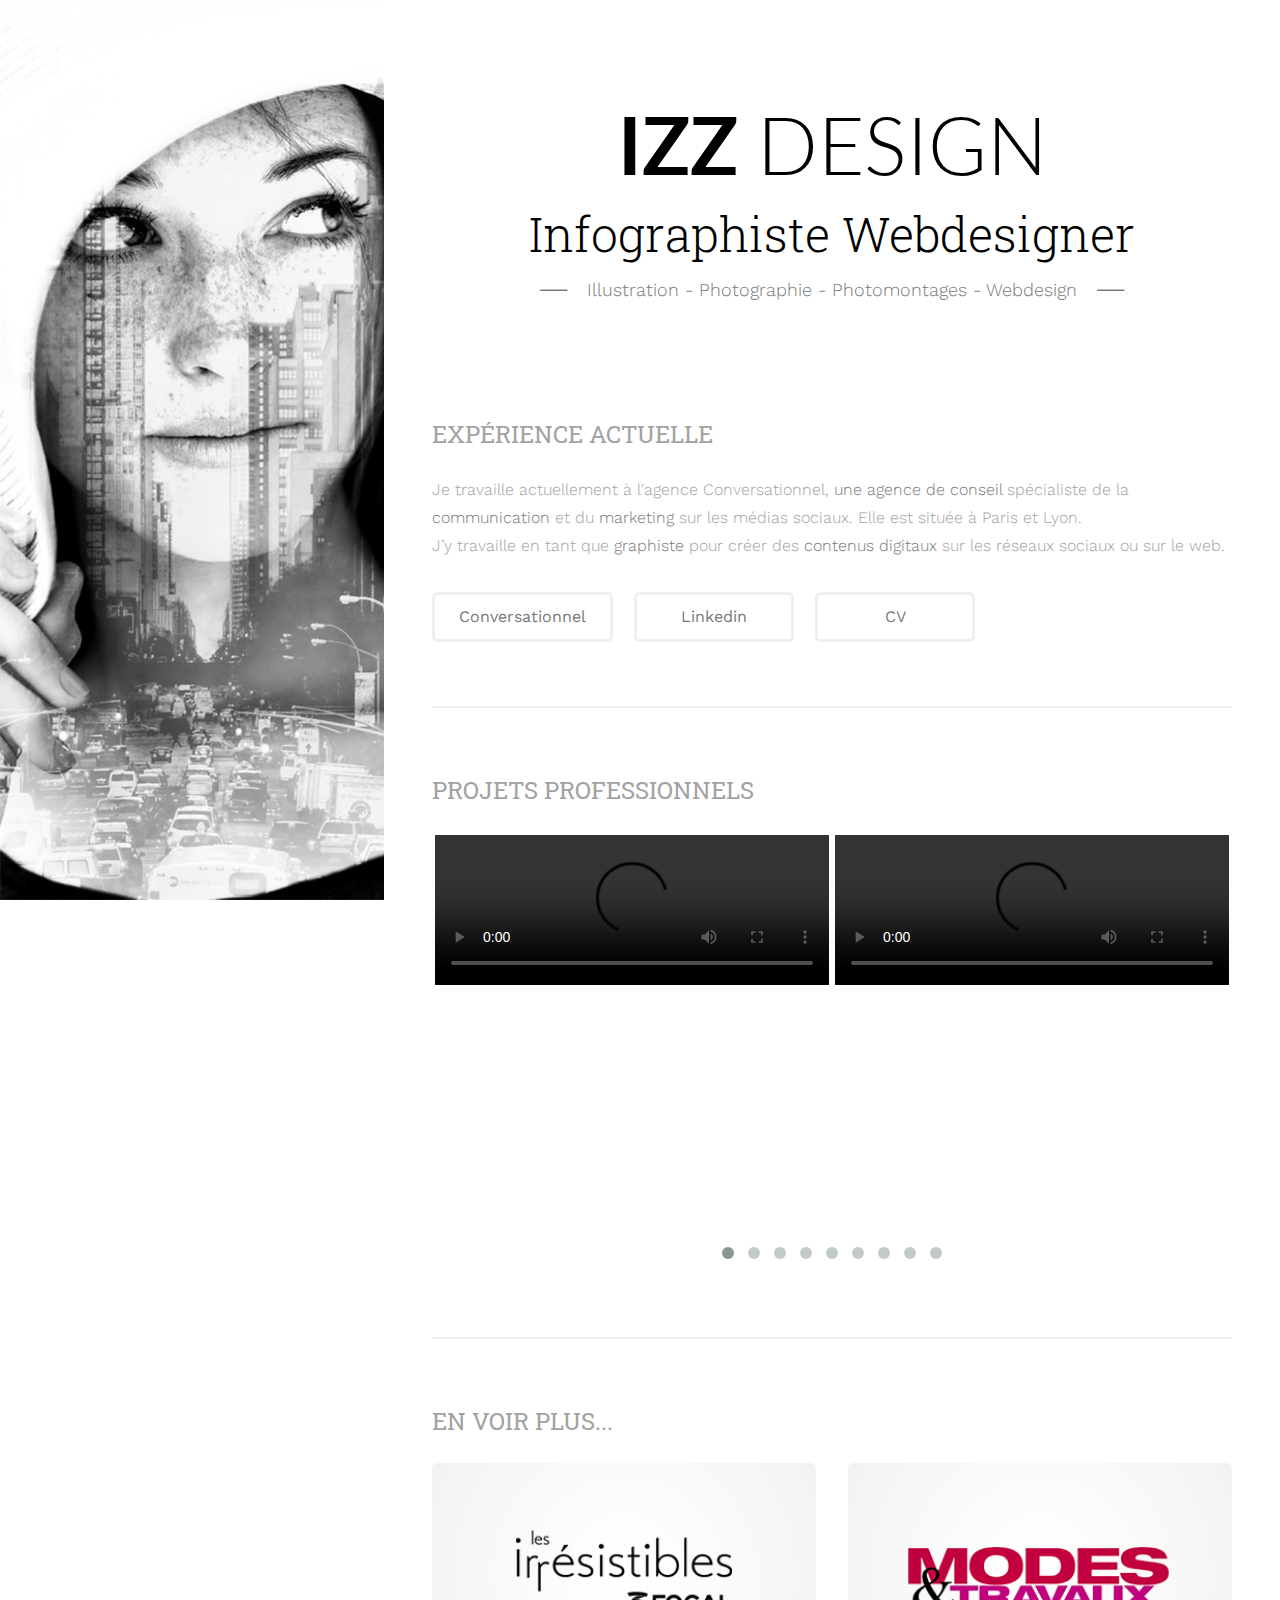
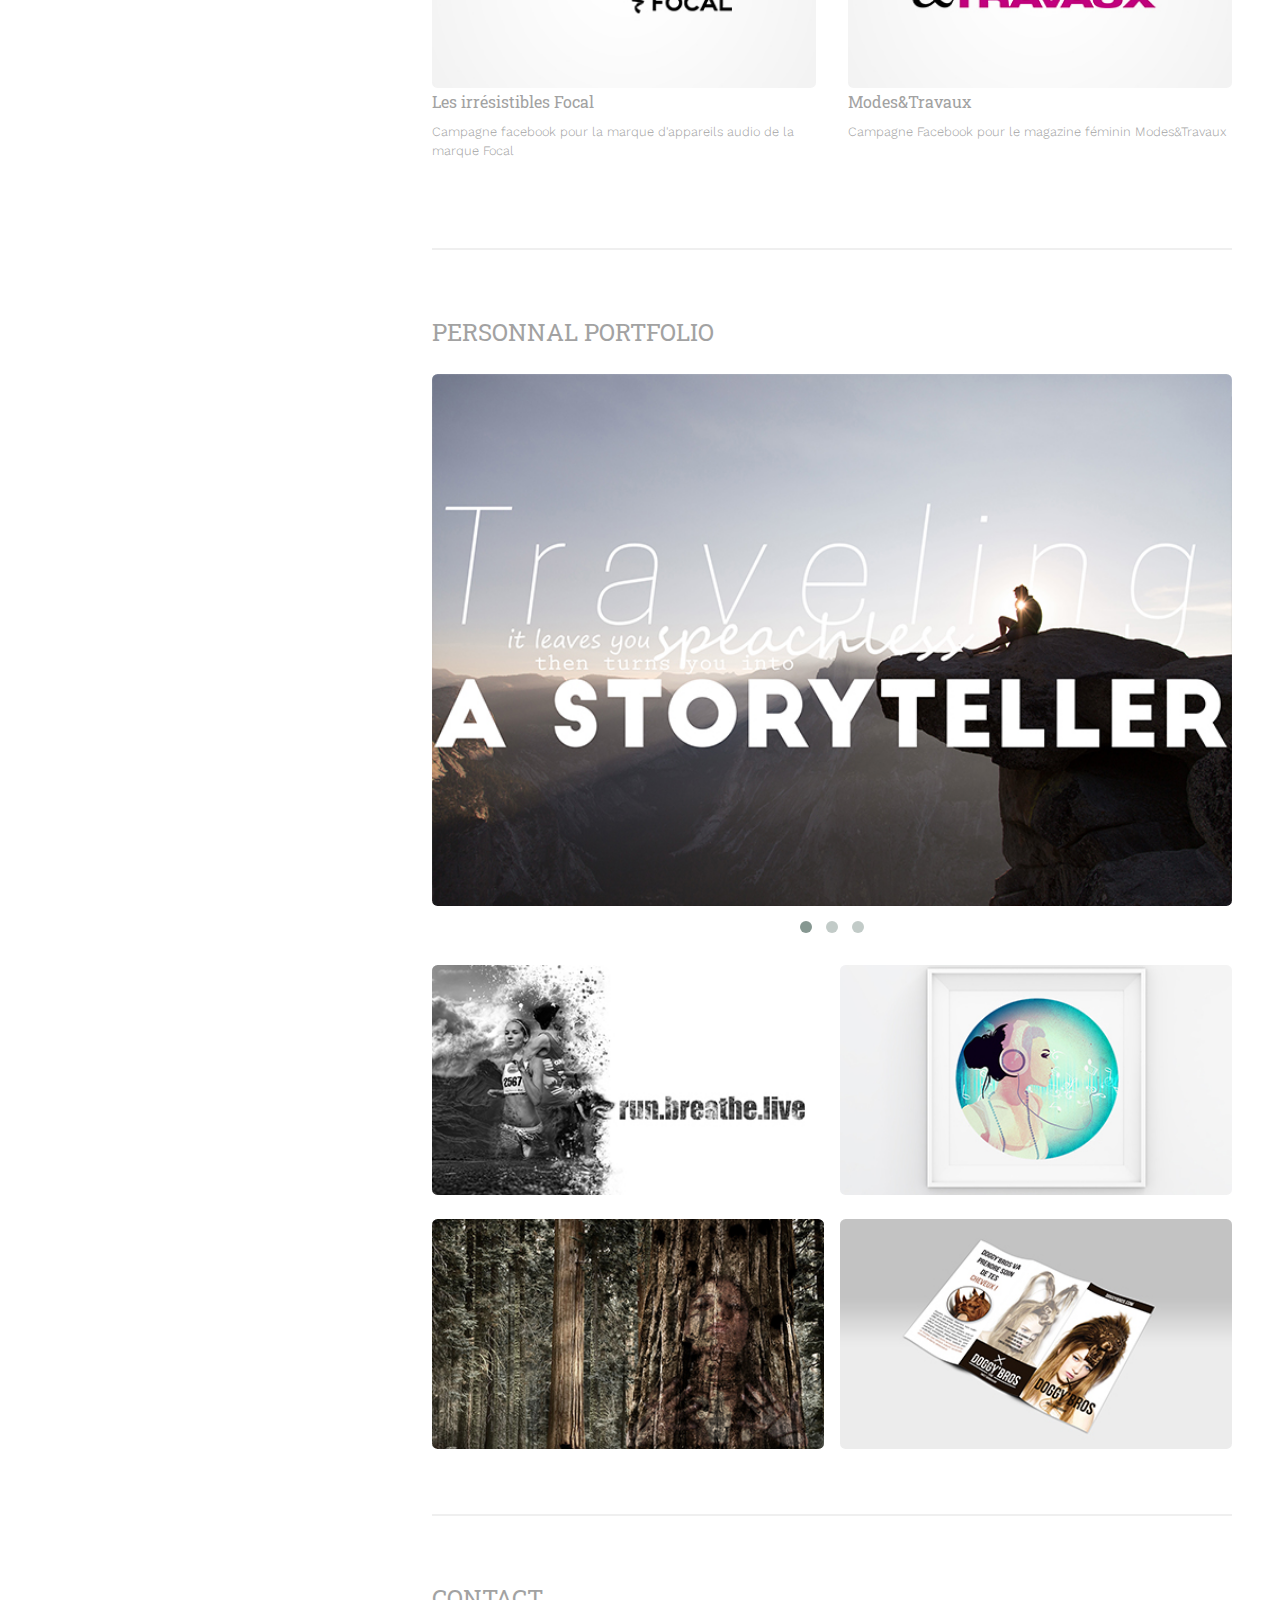
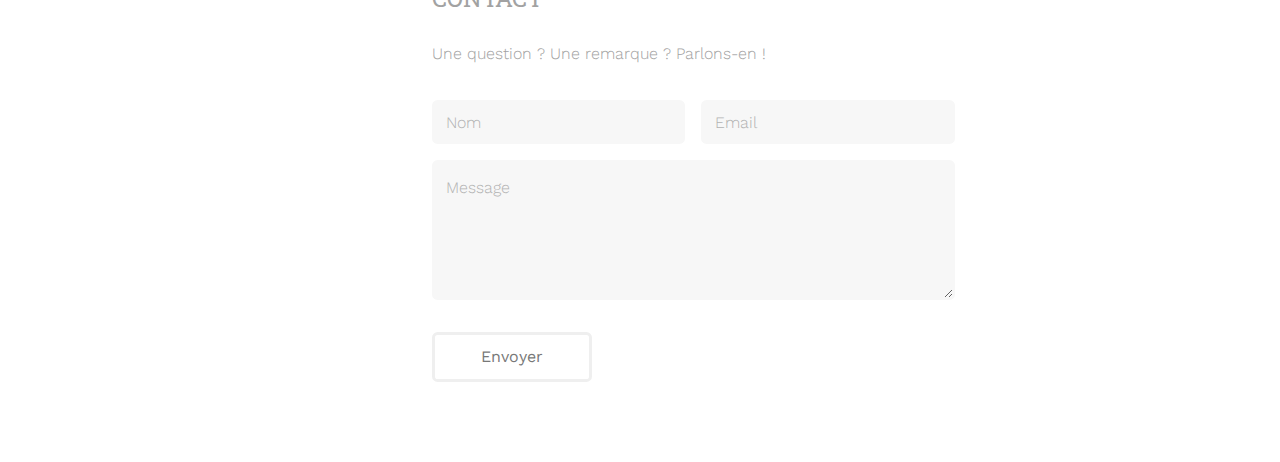
==== index.html @ 902b3710 "Site almost finish" ====
<!DOCTYPE HTML>
<!--
	Strata by HTML5 UP
	html5up.net | @n33co
	Free for personal and commercial use under the CCA 3.0 license (html5up.net/license)
-->
<html>
	<head>
		<title>Izz Design</title>
		<meta charset="utf-8" />
		<meta name="viewport" content="width=device-width, initial-scale=1" />
		<!--[if lte IE 8]><script src="assets/js/ie/html5shiv.js"></script><![endif]-->
		<link rel="stylesheet" href="assets/css/main.css" />
		<link rel="stylesheet" href="assets/css/animate.css" />
        <link rel="stylesheet" href="css/jquery.fancybox.css">

		<!-- Morphing -->
		<link rel="stylesheet" type="text/css" href="assets/morphing/css/normalize.css" />
		<link rel="stylesheet" type="text/css" href="assets/morphing/css/component.css" />
		<link rel="stylesheet" type="text/css" href="assets/morphing/css/content.css" />
		<script src="assets/morphing/js/modernizr.custom.js"></script>
		<!--[if lte IE 8]><link rel="stylesheet" href="assets/css/ie8.css" /><![endif]-->

		<!-- Basic stylesheet -->
		<link rel="stylesheet" href="assets/owl-carousel/owl.carousel.css">

		 <!-- Default Theme -->
		<link rel="stylesheet" href="assets/owl-carousel/owl.theme.css">

		<!-- Include js plugin -->

		<script type="text/javascript" src="http://code.jquery.com/jquery-1.9.1.min.js"></script>

	</head>
	<body id="top">
		<!-- Header -->
			<header id="header" data-wow-duration="300ms" data-wow-delay="800ms" class="wow fadeIn animated">
				<div class="top980">
					<h2 data-wow-duration="400ms" class="wow bounceInDown animated title"><span>Izz </span>Design <span>!</span></h2>
					<h3 data-wow-duration="600ms" data-wow-delay="200ms" class="wow fadeIn animated"><span class="color">Infographiste Webdesigner</span></h3>
					<p data-wow-duration="600ms" data-wow-delay="200ms" class="wow fadeIn animated">Illustration - Photographie - Photomontages - Webdesign</p>
				</div>
			</header>

		<!-- Main -->
			<div id="main">

				<!-- One -->
					<section id="one">
						<header id="major">
								<h2 data-wow-duration="700ms" data-wow-delay="800ms" class="wow bounceInDown animated title"><span>Izz </span>Design</h2>
								<h3 data-wow-duration="2000ms" data-wow-delay="800ms" class="wow fadeIn animated"><span class="color">Infographiste Webdesigner</span></h3>
								<p data-wow-duration="2000ms" data-wow-delay="800ms" class="wow fadeIn  animated">Illustration - Photographie - Photomontages - Webdesign</p>
						</header>

						<!-- <p> Conversationnel is a <b>Social Networks and Digital's advices Agency</b> based in Lyon (France).</br>I work at this adgency as the main graphist under the direction of the Artistic Director.</p> -->
						<h2>Expérience actuelle</h2>
						<p> Je travaille actuellement à l'agence Conversationnel, <b>une agence de conseil</b> spécialiste de la <b>communication</b> et du <b>marketing</b> sur les médias sociaux.</b> Elle est située à Paris et Lyon.</br> J’y travaille en tant que <b>graphiste</b> pour créer des <b>contenus digitaux</b> sur les réseaux sociaux ou sur le web.</p>
						<ul class="actions">
							<li><a href="http://www.conversationnel.fr/" class="button" target="_blank">Conversationnel</a></li>
							<li><a href="https://fr.linkedin.com/in/isabelle-dulin-a505b88a" class="button" target="_blank">Linkedin</a></li>
							<li><a href="images/IsabelleDulinCV.pdf" target="_blank" class="button">CV</a></li>
						</ul>
					</section>

				<!-- Two -->
					<section>
						<h2>Projets professionnels</h2>
						<div id="owl-demo">          
						 <div class="item"><video src="projects/mt/mars.mp4" alt="Owl Image" controls></div>
						 <div class="item"><video src="projects/mt/novembre.mp4" alt="Owl Image" controls></div>
						 <div class="item"><img src="projects/focal/06.png" alt="Owl Image"></div>
						 <div class="item"><img src="projects/focal/07.png" alt="Owl Image"></div>
						 <div class="item"><img src="projects/focal/14.png" alt="Owl Image"></div>
						 <div class="item"><img src="projects/focal/21.png" alt="Owl Image"></div>
						 <div class="item"><img src="projects/focal/18.png" alt="Owl Image"></div>
						 <div class="item"><img src="projects/focal/23.png" alt="Owl Image"></div>
						 <div class="item"><video src="projects/focal/v13.mp4" alt="Owl Image" controls></div>
						 <div class="item"><video src="projects/focal/v25.mp4" alt="Owl Image" controls></div>
						 <div class="item"><img src="projects/sofinco/11.png" alt="Owl Image"></div>
						 <div class="item"><img src="projects/sofinco/12.png" alt="Owl Image"></div>
						 <div class="item"><img src="projects/sofinco/info1.png" alt="Owl Image"></div>
						 <div class="item"><img src="projects/sofinco/info2.png" alt="Owl Image"></div>
						 <div class="item"><img src="projects/divers/conv-01.png" alt="Owl Image"></div>
						 <div class="item"><img src="projects/divers/conv-02.png" alt="Owl Image"></div>
						 <div class="item"><img src="projects/divers/cprint1.png" alt="Owl Image"></div>
						 <div class="item"><img src="projects/divers/cprint2.png" alt="Owl Image"></div>
						</div>
					</section>
					<section>
						<h2>En voir plus...</h2>
						<div class="row">
							<article class="6u 12u$(xsmall) project">
								<a href="focal.html" class="image fit"><img src="projects/focal/logo-focal.jpg" alt="" /></a>
								<h3>Les irrésistibles Focal</h3>
								<p>Campagne facebook pour la marque d'appareils audio de la marque Focal</p>
							</article>
							<article class="6u$ 12u$(xsmall) project">
								<a href="modesettravaux.html" class="image fit"><img src="projects/mt/logo-mt.jpg" alt="" /></a>
								<h3>Modes&Travaux</h3>
								<p>Campagne Facebook pour le magazine féminin Modes&Travaux</p>
							</article>
							<!-- <article class="6u 12u$(xsmall) project">
								<a href="sofinco.html" class="image fit"><img src="projects/sofinco/logo-sofinco.jpg" alt="" /></a>
								<h3>Sofinco</h3>
								<p>Lorem ipsum dolor sit amet nisl sed nullam feugiat.</p>
							</article>
							<article class="6u$ 12u$(xsmall) project">
								<a href="grdf.html" class="image fit"><img src="projects/grdf/logo-grdf.jpg" alt="" /></a>
								<h3>GrDF</h3>
								<p>Lorem ipsum dolor sit amet nisl sed nullam feugiat.</p>
							</article> -->
						</div>
					</section>

					<section id="two">
						<h2>Personnal Portfolio</h2>
						<div class="row 50% uniform">
							<div id="owl-portfolio" class="owl-carousel image fit">
							  <div class="item"><img src="images/fulls/life.jpg" alt=""></div>
							  <div class="item"><img src="images/fulls/standout.jpg" alt=""></div>
							  <div class="item"><img src="images/fulls/junglecity.png" alt=""></div>
							</div>
							<!-- <div class="12u$">
								<span class="image fit"><img src="images/fulls/05.jpg" alt="" /></span>
							</div> -->

							<article class="6u 12u$(xsmall) work-item">
								<a href="images/fulls/01.png" class="image fit thumb"><img src="images/thumbs/01.jpg" alt="" /></a>
								<h3></h3>
							</article>

							<article class="6u$ 12u$(xsmall) work-item">
								<a href="images/fulls/02.png" class="image fit thumb"><img src="images/thumbs/02.jpg" alt="" /></a>
							</article>

							<article class="6u 12u$(xsmall) work-item">
								<a href="images/fulls/05.png" class="image fit thumb"><img src="images/thumbs/05.jpg" alt="" /></a>
							</article>

							<article class="6u$ 12u$(xsmall) work-item">
								<a href="images/fulls/06.png" class="image fit thumb"><img src="images/thumbs/06.jpg" alt="" /></a>
							</article>
						</div>
						<!-- <ul class="actions center clear">
							<li><a href="portfolio/portfolio.html" class="button center">Full Portfolio</a></li>
							<li><a href="portfolio/photography.html" class="button center">Photography</a></li>
						</ul> -->
					</section>

				<!-- Three -->
					<section id="three">
						<h2>Contact</h2>
						<p>Une question ? Une remarque ? Parlons-en !</p>
						<div class="row">
							<div class="8u 12u$(small)">
								<form action="https://formspree.io/your@email.com" method="POST">
									<div class="row uniform 50%">
										<div class="6u 12u$(xsmall)"><input type="text" name="name" id="name" placeholder="Nom" /></div>
										<div class="6u$ 12u$(xsmall)"><input type="email" name="email" id="email" placeholder="Email" /></div>
										<div class="12u$"><textarea name="message" id="message" placeholder="Message" rows="4"></textarea></div>
									</div>
								</form>
								<ul class="actions">
									<li><input type="submit" value="Envoyer" /></li>
								</ul>
							</div>
						</div>
					</section>
			</div>

		<!-- Footer -->
			<footer id="footer">
				<!-- <ul class="icons">
					<li><a href="#" class="icon fa-twitter"><span class="label">Twitter</span></a></li>
					<li><a href="#" class="icon fa-github"><span class="label">Github</span></a></li>
					<li><a href="#" class="icon fa-dribbble"><span class="label">Dribbble</span></a></li>
					<li><a href="#" class="icon fa-envelope-o"><span class="label">Email</span></a></li>
				</ul> 
				<ul class="copyright">
					<li>&copy; Untitled</li><li>Design: <a href="http://html5up.net">HTML5 UP</a></li>
				</ul>-->
			</footer>

		<!-- Scripts -->
			<script src="assets/js/jquery.min.js"></script>
			<script src="assets/js/jquery.poptrox.min.js"></script>
			<script src="assets/js/skel.min.js"></script>
			<script src="assets/js/util.js"></script>
    		<script src="assets/js/wow.js"></script>
        	<script src="js/jquery.fancybox.pack.js"></script>

			<!--[if lte IE 8]><script src="assets/js/ie/respond.min.js"></script><![endif]-->
			<script src="assets/js/main.js"></script>

			<script src="assets/owl-carousel/owl.carousel.js"></script>
    		<script type="text/javascript">
				$(document).ready(function() {$("#owl-demo").owlCarousel();});
				$(document).ready(function() {
 
				  $("#owl-portfolio").owlCarousel({
				      slideSpeed : 300,
				      paginationSpeed : 400,
				      singleItem:true,
				      autoPlay : 3000,
    				stopOnHover : true,
				 
				      // "singleItem:true" is a shortcut for:
				      // items : 1, 
				      // itemsDesktop : false,
				      // itemsDesktopSmall : false,
				      // itemsTablet: false,
				      // itemsMobile : false
				 
				  });
				 
				});
			</script>
	</body>
</html>
---- assets/css/main.css ----
@import url("font-awesome.min.css");
@import url("http://fonts.googleapis.com/css?family=Source+Sans+Pro:400,400italic");
@import url("https://fonts.googleapis.com/css?family=Roboto+Slab:400,700,300,100' rel='stylesheet' type='text/css'");         
@import url("https://fonts.googleapis.com/css?family=Work+Sans:400,700,200,300");
@import url(https://fonts.googleapis.com/css?family=Lato:900);

/*
	Strata by HTML5 UP
	html5up.net | @n33co
	Free for personal and commercial use under the CCA 3.0 license (html5up.net/license)
*/

/* Reset */

	html, body, div, span, applet, object, iframe, h1, h2, h3, h4, h5, h6, p, blockquote, pre, a, abbr, acronym, address, big, cite, code, del, dfn, em, img, ins, kbd, q, s, samp, small, strike, strong, sub, sup, tt, var, b, u, i, center, dl, dt, dd, ol, ul, li, fieldset, form, label, legend, table, caption, tbody, tfoot, thead, tr, th, td, article, aside, canvas, details, embed, figure, figcaption, footer, header, hgroup, menu, nav, output, ruby, section, summary, time, mark, audio, video {
		margin: 0;
		padding: 0;
		border: 0;
		font-size: 100%;
		font: inherit;
		vertical-align: baseline;
	}

	article, aside, details, figcaption, figure, footer, header, hgroup, menu, nav, section {
		display: block;
	}

	body {
		line-height: 1;
	}

	ol, ul {
		list-style: none;
	}

	blockquote, q {
		quotes: none;
	}

	blockquote:before, blockquote:after, q:before, q:after {
		content: '';
		content: none;
	}

	table {
		border-collapse: collapse;
		border-spacing: 0;
	}

	body {
		-webkit-text-size-adjust: none;
	}

/* Box Model */

	*, *:before, *:after {
		-moz-box-sizing: border-box;
		-webkit-box-sizing: border-box;
		box-sizing: border-box;
	}

/* Containers */

	.container {
		margin-left: auto;
		margin-right: auto;
	}

	.container.\31 25\25 {
		width: 100%;
		max-width: 1200px;
		min-width: 960px;
	}

	.container.\37 5\25 {
		width: 720px;
	}

	.container.\35 0\25 {
		width: 480px;
	}

	.container.\32 5\25 {
		width: 240px;
	}

	.container {
		width: 960px;
	}

	@media screen and (max-width: 1800px) {

		.container.\31 25\25 {
			width: 100%;
			max-width: 1200px;
			min-width: 960px;
		}

		.container.\37 5\25 {
			width: 720px;
		}

		.container.\35 0\25 {
			width: 480px;
		}

		.container.\32 5\25 {
			width: 240px;
		}

		.container {
			width: 960px;
		}

	}

	@media screen and (max-width: 1280px) {

		.container.\31 25\25 {
			width: 100%;
			max-width: 1200px;
			min-width: 960px;
		}

		.container.\37 5\25 {
			width: 720px;
		}

		.container.\35 0\25 {
			width: 480px;
		}

		.container.\32 5\25 {
			width: 240px;
		}

		.container {
			width: 960px;
		}

	}

	@media screen and (max-width: 980px) {

		.container.\31 25\25 {
			width: 100%;
			max-width: 1200px;
			min-width: 960px;
		}

		.container.\37 5\25 {
			width: 720px;
		}

		.container.\35 0\25 {
			width: 480px;
		}

		.container.\32 5\25 {
			width: 240px;
		}

		.container {
			width: 960px;
		}

	}

	@media screen and (max-width: 736px) {

		.container.\31 25\25 {
			width: 100%;
			max-width: 1200px;
			min-width: 960px;
		}

		.container.\37 5\25 {
			width: 720px;
		}

		.container.\35 0\25 {
			width: 480px;
		}

		.container.\32 5\25 {
			width: 240px;
		}

		.container {
			width: 960px;
		}

	}

	@media screen and (max-width: 480px) {

		.container.\31 25\25 {
			width: 100%;
			max-width: 1200px;
			min-width: 960px;
		}

		.container.\37 5\25 {
			width: 720px;
		}

		.container.\35 0\25 {
			width: 480px;
		}

		.container.\32 5\25 {
			width: 240px;
		}

		.container {
			width: 960px;
		}

	}

/* Grid */

	.row {
		border-bottom: solid 1px transparent;
		-moz-box-sizing: border-box;
		-webkit-box-sizing: border-box;
		box-sizing: border-box;
	}

	.row > * {
		float: left;
		-moz-box-sizing: border-box;
		-webkit-box-sizing: border-box;
		box-sizing: border-box;
	}

	.row:after, .row:before {
		content: '';
		display: block;
		clear: both;
		height: 0;
	}

	.row.uniform > * > :first-child {
		margin-top: 0;
	}

/*	.row.uniform > * > :last-child {
		margin-bottom: 0;
	}*/

	.row.\30 \25 > * {
		padding: 0 0 0 0em;
	}

	.row.\30 \25 {
		margin: 0 0 -1px 0em;
	}

	.row.uniform.\30 \25 > * {
		padding: 0em 0 0 0em;
	}

	.row.uniform.\30 \25 {
		margin: 0em 0 -1px 0em;
	}

	.row > * {
		padding: 0 0 0 2.5em;
	}

	.row {
		margin: 0 0 -1px -2.5em;
	}

	.row.uniform > * {
		padding: 2.5em 0 0 2.5em;
	}

	.row.uniform {
		margin: -2.5em 0 -1px -2.5em;
	}

	.row.\32 00\25 > * {
		padding: 0 0 0 5em;
	}

	.row.\32 00\25 {
		margin: 0 0 -1px -5em;
	}

	.row.uniform.\32 00\25 > * {
		padding: 5em 0 0 5em;
	}

	.row.uniform.\32 00\25 {
		margin: -5em 0 -1px -5em;
	}

	.row.\31 50\25 > * {
		padding: 0 0 0 3.75em;
	}

	.row.\31 50\25 {
		margin: 0 0 -1px -3.75em;
	}

	.row.uniform.\31 50\25 > * {
		padding: 3.75em 0 0 3.75em;
	}

	.row.uniform.\31 50\25 {
		margin: -3.75em 0 -1px -3.75em;
	}

	.row.\35 0\25 > * {
		padding: 0 0 0 1.25em;
	}

	.row.\35 0\25 {
		margin: 0 0 -1px -1.25em;
	}

	.row.uniform.\35 0\25 > * {
		padding: 0.7em 0 0 0.5em;
	}

	.row.uniform.\35 0\25 {
		margin: -1.25em 0 -1px -1.25em;
	}

	.row.\32 5\25 > * {
		padding: 0 0 0 0.625em;
	}

	.row.\32 5\25 {
		margin: 0 0 -1px -0.625em;
	}

	.row.uniform.\32 5\25 > * {
		padding: 0.625em 0 0 0.625em;
	}

	.row.uniform.\32 5\25 {
		margin: -0.625em 0 -1px -0.625em;
	}

	.\31 2u, .\31 2u\24 {
		width: 100%;
		clear: none;
		margin-left: 0;
	}

	.\31 1u, .\31 1u\24 {
		width: 91.6666666667%;
		clear: none;
		margin-left: 0;
	}

	.\31 0u, .\31 0u\24 {
		width: 83.3333333333%;
		clear: none;
		margin-left: 0;
	}

	.\39 u, .\39 u\24 {
		width: 75%;
		clear: none;
		margin-left: 0;
	}

	.\38 u, .\38 u\24 {
		width: 66.6666666667%;
		clear: none;
		margin-left: 0;
	}

	.\37 u, .\37 u\24 {
		width: 58.3333333333%;
		clear: none;
		margin-left: 0;
	}

	.\36 u, .\36 u\24 {
		width: 50%;
		clear: none;
		margin-left: 0;
	}

	.\35 u, .\35 u\24 {
		width: 41.6666666667%;
		clear: none;
		margin-left: 0;
	}

	.\34 u, .\34 u\24 {
		width: 33.3333333333%;
		clear: none;
		margin-left: 0;
	}

	.\33 u, .\33 u\24 {
		width: 25%;
		clear: none;
		margin-left: 0;
	}

	.\32 u, .\32 u\24 {
		width: 16.6666666667%;
		clear: none;
		margin-left: 0;
	}

	.\31 u, .\31 u\24 {
		width: 8.3333333333%;
		clear: none;
		margin-left: 0;
	}

	.\31 2u\24 + *,
	.\31 1u\24 + *,
	.\31 0u\24 + *,
	.\39 u\24 + *,
	.\38 u\24 + *,
	.\37 u\24 + *,
	.\36 u\24 + *,
	.\35 u\24 + *,
	.\34 u\24 + *,
	.\33 u\24 + *,
	.\32 u\24 + *,
	.\31 u\24 + * {
		clear: left;
	}

	.\-11u {
		margin-left: 91.66667%;
	}

	.\-10u {
		margin-left: 83.33333%;
	}

	.\-9u {
		margin-left: 75%;
	}

	.\-8u {
		margin-left: 66.66667%;
	}

	.\-7u {
		margin-left: 58.33333%;
	}

	.\-6u {
		margin-left: 50%;
	}

	.\-5u {
		margin-left: 41.66667%;
	}

	.\-4u {
		margin-left: 33.33333%;
	}

	.\-3u {
		margin-left: 25%;
	}

	.\-2u {
		margin-left: 16.66667%;
	}

	.\-1u {
		margin-left: 8.33333%;
	}

	@media screen and (max-width: 1800px) {

		.row > * {
			padding: 0 0 0 2.5em;
		}

		.row {
			margin: 0 0 -1px -2.5em;
		}

		.row.uniform > * {
			padding: 2.5em 0 0 2.5em;
		}

		.row.uniform {
			margin: -2.5em 0 -1px -2.5em;
		}

		.row.\32 00\25 > * {
			padding: 0 0 0 5em;
		}

		.row.\32 00\25 {
			margin: 0 0 -1px -5em;
		}

		.row.uniform.\32 00\25 > * {
			padding: 5em 0 0 5em;
		}

		.row.uniform.\32 00\25 {
			margin: -5em 0 -1px -5em;
		}

		.row.\31 50\25 > * {
			padding: 0 0 0 3.75em;
		}

		.row.\31 50\25 {
			margin: 0 0 -1px -3.75em;
		}

		.row.uniform.\31 50\25 > * {
			padding: 3.75em 0 0 3.75em;
		}

		.row.uniform.\31 50\25 {
			margin: -3.75em 0 -1px -3.75em;
		}

		.row.\35 0\25 > * {
			padding: 0 0 0 1.25em;
		}

		.row.\35 0\25 {
			margin: 0 0 -1px -1.25em;
		}

		.row.uniform.\35 0\25 > * {
			padding: 1.25em 0 0 1.25em;
		}

		.row.uniform.\35 0\25 {
			margin: -1.25em 0 -1px -1.25em;
		}

		.row.\32 5\25 > * {
			padding: 0 0 0 0.625em;
		}

		.row.\32 5\25 {
			margin: 0 0 -1px -0.625em;
		}

		.row.uniform.\32 5\25 > * {
			padding: 0.625em 0 0 0.625em;
		}

		.row.uniform.\32 5\25 {
			margin: -0.625em 0 -1px -0.625em;
		}

		.\31 2u\28xlarge\29, .\31 2u\24\28xlarge\29 {
			width: 100%;
			clear: none;
			margin-left: 0;
		}

		.\31 1u\28xlarge\29, .\31 1u\24\28xlarge\29 {
			width: 91.6666666667%;
			clear: none;
			margin-left: 0;
		}

		.\31 0u\28xlarge\29, .\31 0u\24\28xlarge\29 {
			width: 83.3333333333%;
			clear: none;
			margin-left: 0;
		}

		.\39 u\28xlarge\29, .\39 u\24\28xlarge\29 {
			width: 75%;
			clear: none;
			margin-left: 0;
		}

		.\38 u\28xlarge\29, .\38 u\24\28xlarge\29 {
			width: 66.6666666667%;
			clear: none;
			margin-left: 0;
		}

		.\37 u\28xlarge\29, .\37 u\24\28xlarge\29 {
			width: 58.3333333333%;
			clear: none;
			margin-left: 0;
		}

		.\36 u\28xlarge\29, .\36 u\24\28xlarge\29 {
			width: 50%;
			clear: none;
			margin-left: 0;
		}

		.\35 u\28xlarge\29, .\35 u\24\28xlarge\29 {
			width: 41.6666666667%;
			clear: none;
			margin-left: 0;
		}

		.\34 u\28xlarge\29, .\34 u\24\28xlarge\29 {
			width: 33.3333333333%;
			clear: none;
			margin-left: 0;
		}

		.\33 u\28xlarge\29, .\33 u\24\28xlarge\29 {
			width: 25%;
			clear: none;
			margin-left: 0;
		}

		.\32 u\28xlarge\29, .\32 u\24\28xlarge\29 {
			width: 16.6666666667%;
			clear: none;
			margin-left: 0;
		}

		.\31 u\28xlarge\29, .\31 u\24\28xlarge\29 {
			width: 8.3333333333%;
			clear: none;
			margin-left: 0;
		}

		.\31 2u\24\28xlarge\29 + *,
		.\31 1u\24\28xlarge\29 + *,
		.\31 0u\24\28xlarge\29 + *,
		.\39 u\24\28xlarge\29 + *,
		.\38 u\24\28xlarge\29 + *,
		.\37 u\24\28xlarge\29 + *,
		.\36 u\24\28xlarge\29 + *,
		.\35 u\24\28xlarge\29 + *,
		.\34 u\24\28xlarge\29 + *,
		.\33 u\24\28xlarge\29 + *,
		.\32 u\24\28xlarge\29 + *,
		.\31 u\24\28xlarge\29 + * {
			clear: left;
		}

		.\-11u\28xlarge\29 {
			margin-left: 91.66667%;
		}

		.\-10u\28xlarge\29 {
			margin-left: 83.33333%;
		}

		.\-9u\28xlarge\29 {
			margin-left: 75%;
		}

		.\-8u\28xlarge\29 {
			margin-left: 66.66667%;
		}

		.\-7u\28xlarge\29 {
			margin-left: 58.33333%;
		}

		.\-6u\28xlarge\29 {
			margin-left: 50%;
		}

		.\-5u\28xlarge\29 {
			margin-left: 41.66667%;
		}

		.\-4u\28xlarge\29 {
			margin-left: 33.33333%;
		}

		.\-3u\28xlarge\29 {
			margin-left: 25%;
		}

		.\-2u\28xlarge\29 {
			margin-left: 16.66667%;
		}

		.\-1u\28xlarge\29 {
			margin-left: 8.33333%;
		}

	}

	@media screen and (max-width: 1280px) {

		.row > * {
			padding: 0 0 0 2em;
		}

		.row {
			margin: 0 0 -1px -2em;
		}

		.row.uniform > * {
			padding: 2em 0 0 2em;
		}

		.row.uniform {
			margin: -2em 0 -1px -2em;
		}

		.row.\32 00\25 > * {
			padding: 0 0 0 4em;
		}

		.row.\32 00\25 {
			margin: 0 0 -1px -4em;
		}

		.row.uniform.\32 00\25 > * {
			padding: 4em 0 0 4em;
		}

		.row.uniform.\32 00\25 {
			margin: -4em 0 -1px -4em;
		}

		.row.\31 50\25 > * {
			padding: 0 0 0 3em;
		}

		.row.\31 50\25 {
			margin: 0 0 -1px -3em;
		}

		.row.uniform.\31 50\25 > * {
			padding: 3em 0 0 3em;
		}

		.row.uniform.\31 50\25 {
			margin: -3em 0 -1px -3em;
		}

		.row.\35 0\25 > * {
			padding: 0 0 0 1em;
		}

		.row.\35 0\25 {
			margin: 0 0 -1px -1em;
		}

		.row.uniform.\35 0\25 > * {
			padding: 1em 0 0 1em;
		}

		.row.uniform.\35 0\25 {
			margin: -1em 0 -1px -1em;
		}

		.row.\32 5\25 > * {
			padding: 0 0 0 0.5em;
		}

		.row.\32 5\25 {
			margin: 0 0 -1px -0.5em;
		}

		.row.uniform.\32 5\25 > * {
			padding: 0.5em 0 0 0.5em;
		}

		.row.uniform.\32 5\25 {
			margin: -0.5em 0 -1px -0.5em;
		}

		.\31 2u\28large\29, .\31 2u\24\28large\29 {
			width: 100%;
			clear: none;
			margin-left: 0;
		}

		.\31 1u\28large\29, .\31 1u\24\28large\29 {
			width: 91.6666666667%;
			clear: none;
			margin-left: 0;
		}

		.\31 0u\28large\29, .\31 0u\24\28large\29 {
			width: 83.3333333333%;
			clear: none;
			margin-left: 0;
		}

		.\39 u\28large\29, .\39 u\24\28large\29 {
			width: 75%;
			clear: none;
			margin-left: 0;
		}

		.\38 u\28large\29, .\38 u\24\28large\29 {
			width: 66.6666666667%;
			clear: none;
			margin-left: 0;
		}

		.\37 u\28large\29, .\37 u\24\28large\29 {
			width: 58.3333333333%;
			clear: none;
			margin-left: 0;
		}

		.\36 u\28large\29, .\36 u\24\28large\29 {
			width: 50%;
			clear: none;
			margin-left: 0;
		}

		.\35 u\28large\29, .\35 u\24\28large\29 {
			width: 41.6666666667%;
			clear: none;
			margin-left: 0;
		}

		.\34 u\28large\29, .\34 u\24\28large\29 {
			width: 33.3333333333%;
			clear: none;
			margin-left: 0;
		}

		.\33 u\28large\29, .\33 u\24\28large\29 {
			width: 25%;
			clear: none;
			margin-left: 0;
		}

		.\32 u\28large\29, .\32 u\24\28large\29 {
			width: 16.6666666667%;
			clear: none;
			margin-left: 0;
		}

		.\31 u\28large\29, .\31 u\24\28large\29 {
			width: 8.3333333333%;
			clear: none;
			margin-left: 0;
		}

		.\31 2u\24\28large\29 + *,
		.\31 1u\24\28large\29 + *,
		.\31 0u\24\28large\29 + *,
		.\39 u\24\28large\29 + *,
		.\38 u\24\28large\29 + *,
		.\37 u\24\28large\29 + *,
		.\36 u\24\28large\29 + *,
		.\35 u\24\28large\29 + *,
		.\34 u\24\28large\29 + *,
		.\33 u\24\28large\29 + *,
		.\32 u\24\28large\29 + *,
		.\31 u\24\28large\29 + * {
			clear: left;
		}

		.\-11u\28large\29 {
			margin-left: 91.66667%;
		}

		.\-10u\28large\29 {
			margin-left: 83.33333%;
		}

		.\-9u\28large\29 {
			margin-left: 75%;
		}

		.\-8u\28large\29 {
			margin-left: 66.66667%;
		}

		.\-7u\28large\29 {
			margin-left: 58.33333%;
		}

		.\-6u\28large\29 {
			margin-left: 50%;
		}

		.\-5u\28large\29 {
			margin-left: 41.66667%;
		}

		.\-4u\28large\29 {
			margin-left: 33.33333%;
		}

		.\-3u\28large\29 {
			margin-left: 25%;
		}

		.\-2u\28large\29 {
			margin-left: 16.66667%;
		}

		.\-1u\28large\29 {
			margin-left: 8.33333%;
		}

	}

	@media screen and (max-width: 980px) {

		.row > * {
			padding: 0 0 0 2em;
		}

		.row {
			margin: 0 0 -1px -2em;
		}

		.row.uniform > * {
			padding: 2em 0 0 2em;
		}

		.row.uniform {
			margin: -2em 0 -1px -2em;
		}

		.row.\32 00\25 > * {
			padding: 0 0 0 4em;
		}

		.row.\32 00\25 {
			margin: 0 0 -1px -4em;
		}

		.row.uniform.\32 00\25 > * {
			padding: 4em 0 0 4em;
		}

		.row.uniform.\32 00\25 {
			margin: -4em 0 -1px -4em;
		}

		.row.\31 50\25 > * {
			padding: 0 0 0 3em;
		}

		.row.\31 50\25 {
			margin: 0 0 -1px -3em;
		}

		.row.uniform.\31 50\25 > * {
			padding: 3em 0 0 3em;
		}

		.row.uniform.\31 50\25 {
			margin: -3em 0 -1px -3em;
		}

		.row.\35 0\25 > * {
			padding: 0 0 0 1em;
		}

		.row.\35 0\25 {
			margin: 0 0 -1px -1em;
		}

		.row.uniform.\35 0\25 > * {
			padding: 1em 0 0 1em;
		}

		.row.uniform.\35 0\25 {
			margin: -1em 0 -1px -1em;
		}

		.row.\32 5\25 > * {
			padding: 0 0 0 0.5em;
		}

		.row.\32 5\25 {
			margin: 0 0 -1px -0.5em;
		}

		.row.uniform.\32 5\25 > * {
			padding: 0.5em 0 0 0.5em;
		}

		.row.uniform.\32 5\25 {
			margin: -0.5em 0 -1px -0.5em;
		}

		.\31 2u\28medium\29, .\31 2u\24\28medium\29 {
			width: 100%;
			clear: none;
			margin-left: 0;
		}

		.\31 1u\28medium\29, .\31 1u\24\28medium\29 {
			width: 91.6666666667%;
			clear: none;
			margin-left: 0;
		}

		.\31 0u\28medium\29, .\31 0u\24\28medium\29 {
			width: 83.3333333333%;
			clear: none;
			margin-left: 0;
		}

		.\39 u\28medium\29, .\39 u\24\28medium\29 {
			width: 75%;
			clear: none;
			margin-left: 0;
		}

		.\38 u\28medium\29, .\38 u\24\28medium\29 {
			width: 66.6666666667%;
			clear: none;
			margin-left: 0;
		}

		.\37 u\28medium\29, .\37 u\24\28medium\29 {
			width: 58.3333333333%;
			clear: none;
			margin-left: 0;
		}

		.\36 u\28medium\29, .\36 u\24\28medium\29 {
			width: 50%;
			clear: none;
			margin-left: 0;
		}

		.\35 u\28medium\29, .\35 u\24\28medium\29 {
			width: 41.6666666667%;
			clear: none;
			margin-left: 0;
		}

		.\34 u\28medium\29, .\34 u\24\28medium\29 {
			width: 33.3333333333%;
			clear: none;
			margin-left: 0;
		}

		.\33 u\28medium\29, .\33 u\24\28medium\29 {
			width: 25%;
			clear: none;
			margin-left: 0;
		}

		.\32 u\28medium\29, .\32 u\24\28medium\29 {
			width: 16.6666666667%;
			clear: none;
			margin-left: 0;
		}

		.\31 u\28medium\29, .\31 u\24\28medium\29 {
			width: 8.3333333333%;
			clear: none;
			margin-left: 0;
		}

		.\31 2u\24\28medium\29 + *,
		.\31 1u\24\28medium\29 + *,
		.\31 0u\24\28medium\29 + *,
		.\39 u\24\28medium\29 + *,
		.\38 u\24\28medium\29 + *,
		.\37 u\24\28medium\29 + *,
		.\36 u\24\28medium\29 + *,
		.\35 u\24\28medium\29 + *,
		.\34 u\24\28medium\29 + *,
		.\33 u\24\28medium\29 + *,
		.\32 u\24\28medium\29 + *,
		.\31 u\24\28medium\29 + * {
			clear: left;
		}

		.\-11u\28medium\29 {
			margin-left: 91.66667%;
		}

		.\-10u\28medium\29 {
			margin-left: 83.33333%;
		}

		.\-9u\28medium\29 {
			margin-left: 75%;
		}

		.\-8u\28medium\29 {
			margin-left: 66.66667%;
		}

		.\-7u\28medium\29 {
			margin-left: 58.33333%;
		}

		.\-6u\28medium\29 {
			margin-left: 50%;
		}

		.\-5u\28medium\29 {
			margin-left: 41.66667%;
		}

		.\-4u\28medium\29 {
			margin-left: 33.33333%;
		}

		.\-3u\28medium\29 {
			margin-left: 25%;
		}

		.\-2u\28medium\29 {
			margin-left: 16.66667%;
		}

		.\-1u\28medium\29 {
			margin-left: 8.33333%;
		}

	}

	@media screen and (max-width: 736px) {

		.row > * {
			padding: 0 0 0 1.5em;
		}

		.row {
			margin: 0 0 -1px -1.5em;
		}

		.row.uniform > * {
			padding: 1.5em 0 0 1.5em;
		}

		.row.uniform {
			margin: -1.5em 0 -1px -1.5em;
		}

		.row.\32 00\25 > * {
			padding: 0 0 0 3em;
		}

		.row.\32 00\25 {
			margin: 0 0 -1px -3em;
		}

		.row.uniform.\32 00\25 > * {
			padding: 3em 0 0 3em;
		}

		.row.uniform.\32 00\25 {
			margin: -3em 0 -1px -3em;
		}

		.row.\31 50\25 > * {
			padding: 0 0 0 2.25em;
		}

		.row.\31 50\25 {
			margin: 0 0 -1px -2.25em;
		}

		.row.uniform.\31 50\25 > * {
			padding: 2.25em 0 0 2.25em;
		}

		.row.uniform.\31 50\25 {
			margin: -2.25em 0 -1px -2.25em;
		}

		.row.\35 0\25 > * {
			padding: 0 0 0 0.75em;
		}

		.row.\35 0\25 {
			margin: 0 0 -1px -0.75em;
		}

		.row.uniform.\35 0\25 > * {
			padding: 0.75em 0 0 0.75em;
		}

		.row.uniform.\35 0\25 {
			margin: -0.75em 0 -1px -0.75em;
		}

		.row.\32 5\25 > * {
			padding: 0 0 0 0.375em;
		}

		.row.\32 5\25 {
			margin: 0 0 -1px -0.375em;
		}

		.row.uniform.\32 5\25 > * {
			padding: 0.375em 0 0 0.375em;
		}

		.row.uniform.\32 5\25 {
			margin: -0.375em 0 -1px -0.375em;
		}

		.\31 2u\28small\29, .\31 2u\24\28small\29 {
			width: 100%;
			clear: none;
			margin-left: 0;
		}

		.\31 1u\28small\29, .\31 1u\24\28small\29 {
			width: 91.6666666667%;
			clear: none;
			margin-left: 0;
		}

		.\31 0u\28small\29, .\31 0u\24\28small\29 {
			width: 83.3333333333%;
			clear: none;
			margin-left: 0;
		}

		.\39 u\28small\29, .\39 u\24\28small\29 {
			width: 75%;
			clear: none;
			margin-left: 0;
		}

		.\38 u\28small\29, .\38 u\24\28small\29 {
			width: 66.6666666667%;
			clear: none;
			margin-left: 0;
		}

		.\37 u\28small\29, .\37 u\24\28small\29 {
			width: 58.3333333333%;
			clear: none;
			margin-left: 0;
		}

		.\36 u\28small\29, .\36 u\24\28small\29 {
			width: 50%;
			clear: none;
			margin-left: 0;
		}

		.\35 u\28small\29, .\35 u\24\28small\29 {
			width: 41.6666666667%;
			clear: none;
			margin-left: 0;
		}

		.\34 u\28small\29, .\34 u\24\28small\29 {
			width: 33.3333333333%;
			clear: none;
			margin-left: 0;
		}

		.\33 u\28small\29, .\33 u\24\28small\29 {
			width: 25%;
			clear: none;
			margin-left: 0;
		}

		.\32 u\28small\29, .\32 u\24\28small\29 {
			width: 16.6666666667%;
			clear: none;
			margin-left: 0;
		}

		.\31 u\28small\29, .\31 u\24\28small\29 {
			width: 8.3333333333%;
			clear: none;
			margin-left: 0;
		}

		.\31 2u\24\28small\29 + *,
		.\31 1u\24\28small\29 + *,
		.\31 0u\24\28small\29 + *,
		.\39 u\24\28small\29 + *,
		.\38 u\24\28small\29 + *,
		.\37 u\24\28small\29 + *,
		.\36 u\24\28small\29 + *,
		.\35 u\24\28small\29 + *,
		.\34 u\24\28small\29 + *,
		.\33 u\24\28small\29 + *,
		.\32 u\24\28small\29 + *,
		.\31 u\24\28small\29 + * {
			clear: left;
		}

		.\-11u\28small\29 {
			margin-left: 91.66667%;
		}

		.\-10u\28small\29 {
			margin-left: 83.33333%;
		}

		.\-9u\28small\29 {
			margin-left: 75%;
		}

		.\-8u\28small\29 {
			margin-left: 66.66667%;
		}

		.\-7u\28small\29 {
			margin-left: 58.33333%;
		}

		.\-6u\28small\29 {
			margin-left: 50%;
		}

		.\-5u\28small\29 {
			margin-left: 41.66667%;
		}

		.\-4u\28small\29 {
			margin-left: 33.33333%;
		}

		.\-3u\28small\29 {
			margin-left: 25%;
		}

		.\-2u\28small\29 {
			margin-left: 16.66667%;
		}

		.\-1u\28small\29 {
			margin-left: 8.33333%;
		}

	}

	@media screen and (max-width: 480px) {

		.row > * {
			padding: 0 0 0 1.5em;
			clear: both;
		}

		.row {
			margin: 0 0 -1px -1.5em;
		}

		.row.uniform > * {
			padding: 1.5em 0 0 1.5em;
		}

		.row.uniform {
			margin: -1.5em 0 -1px -1.5em;
		}

		.row.\32 00\25 > * {
			padding: 0 0 0 3em;
		}

		.row.\32 00\25 {
			margin: 0 0 -1px -3em;
		}

		.row.uniform.\32 00\25 > * {
			padding: 3em 0 0 3em;
		}

		.row.uniform.\32 00\25 {
			margin: -3em 0 -1px -3em;
		}

		.row.\31 50\25 > * {
			padding: 0 0 0 2.25em;
		}

		.row.\31 50\25 {
			margin: 0 0 -1px -2.25em;
		}

		.row.uniform.\31 50\25 > * {
			padding: 2.25em 0 0 2.25em;
		}

		.row.uniform.\31 50\25 {
			margin: -2.25em 0 -1px -2.25em;
		}

		.row.\35 0\25 > * {
			padding: 0 0 0 0.75em;
		}

		.row.\35 0\25 {
			margin: 0 0 -1px -0.75em;
		}

		.row.uniform.\35 0\25 > * {
			padding: 0.75em 0 0 0.75em;
		}

		.row.uniform.\35 0\25 {
			margin: -0.75em 0 -1px -0.75em;
		}

		.row.\32 5\25 > * {
			padding: 0 0 0 0.375em;
		}

		.row.\32 5\25 {
			margin: 0 0 -1px -0.375em;
		}

		.row.uniform.\32 5\25 > * {
			padding: 0.375em 0 0 0.375em;
		}

		.row.uniform.\32 5\25 {
			margin: -0.375em 0 -1px -0.375em;
		}

		.\31 2u\28xsmall\29, .\31 2u\24\28xsmall\29 {
			width: 100%;
			clear: none;
			margin-left: 0;
		}

		.\31 1u\28xsmall\29, .\31 1u\24\28xsmall\29 {
			width: 91.6666666667%;
			clear: none;
			margin-left: 0;
		}

		.\31 0u\28xsmall\29, .\31 0u\24\28xsmall\29 {
			width: 83.3333333333%;
			clear: none;
			margin-left: 0;
		}

		.\39 u\28xsmall\29, .\39 u\24\28xsmall\29 {
			width: 75%;
			clear: none;
			margin-left: 0;
		}

		.\38 u\28xsmall\29, .\38 u\24\28xsmall\29 {
			width: 66.6666666667%;
			clear: none;
			margin-left: 0;
		}

		.\37 u\28xsmall\29, .\37 u\24\28xsmall\29 {
			width: 58.3333333333%;
			clear: none;
			margin-left: 0;
		}

		.\36 u\28xsmall\29, .\36 u\24\28xsmall\29 {
			width: 50%;
			clear: none;
			margin-left: 0;
		}

		.\35 u\28xsmall\29, .\35 u\24\28xsmall\29 {
			width: 41.6666666667%;
			clear: none;
			margin-left: 0;
		}

		.\34 u\28xsmall\29, .\34 u\24\28xsmall\29 {
			width: 33.3333333333%;
			clear: none;
			margin-left: 0;
		}

		.\33 u\28xsmall\29, .\33 u\24\28xsmall\29 {
			width: 25%;
			clear: none;
			margin-left: 0;
		}

		.\32 u\28xsmall\29, .\32 u\24\28xsmall\29 {
			width: 16.6666666667%;
			clear: none;
			margin-left: 0;
		}

		.\31 u\28xsmall\29, .\31 u\24\28xsmall\29 {
			width: 8.3333333333%;
			clear: none;
			margin-left: 0;
		}

		.\31 2u\24\28xsmall\29 + *,
		.\31 1u\24\28xsmall\29 + *,
		.\31 0u\24\28xsmall\29 + *,
		.\39 u\24\28xsmall\29 + *,
		.\38 u\24\28xsmall\29 + *,
		.\37 u\24\28xsmall\29 + *,
		.\36 u\24\28xsmall\29 + *,
		.\35 u\24\28xsmall\29 + *,
		.\34 u\24\28xsmall\29 + *,
		.\33 u\24\28xsmall\29 + *,
		.\32 u\24\28xsmall\29 + *,
		.\31 u\24\28xsmall\29 + * {
			clear: left;
		}

		.\-11u\28xsmall\29 {
			margin-left: 91.66667%;
		}

		.\-10u\28xsmall\29 {
			margin-left: 83.33333%;
		}

		.\-9u\28xsmall\29 {
			margin-left: 75%;
		}

		.\-8u\28xsmall\29 {
			margin-left: 66.66667%;
		}

		.\-7u\28xsmall\29 {
			margin-left: 58.33333%;
		}

		.\-6u\28xsmall\29 {
			margin-left: 50%;
		}

		.\-5u\28xsmall\29 {
			margin-left: 41.66667%;
		}

		.\-4u\28xsmall\29 {
			margin-left: 33.33333%;
		}

		.\-3u\28xsmall\29 {
			margin-left: 25%;
		}

		.\-2u\28xsmall\29 {
			margin-left: 16.66667%;
		}

		.\-1u\28xsmall\29 {
			margin-left: 8.33333%;
		}

	}

/* Basic */

	body {
		background: #fff;
	}

		body.is-loading *, body.is-loading *:before, body.is-loading *:after {
			-moz-animation: none !important;
			-webkit-animation: none !important;
			-ms-animation: none !important;
			animation: none !important;
			-moz-transition: none !important;
			-webkit-transition: none !important;
			-ms-transition: none !important;
			transition: none !important;
		}

	body, input, select, textarea {
		color: #a2a2a2;
		font-family: "Work Sans", "Source Sans Pro", Helvetica, sans-serif;
		font-size: 16pt;
		font-weight: 300;
		line-height: 1.75em;
	}

	a {
		-moz-transition: color 0.2s ease-in-out, border-color 0.2s ease-in-out;
		-webkit-transition: color 0.2s ease-in-out, border-color 0.2s ease-in-out;
		-ms-transition: color 0.2s ease-in-out, border-color 0.2s ease-in-out;
		transition: color 0.2s ease-in-out, border-color 0.2s ease-in-out;
		border-bottom: dotted 1px;
		color: #49bf9d;
		text-decoration: none;
	}

		a:hover {
			border-bottom-color: transparent;
			color: #49bf9d !important;
			text-decoration: none;
		}

	strong, b {
		color: #787878;
		font-weight: 300;
	}

	em, i {
		font-style: italic;
	}

	p {
		margin: 0 0 2em 0;
	}

	h1, h2, h3, h4, h5, h6 {
		font-weight: 400;
		line-height: 1em;
		margin: 0 0 1em 0;
		font-family: "Roboto Slab", serif;
	}

	h2.title{
		font-family: "Lato", sans-serif;
		font-weight: 900;
	}

		h1 a, h2 a, h3 a, h4 a, h5 a, h6 a {
			color: inherit;
			text-decoration: none;
		}

	h1 {
		font-size: 2em;
		line-height: 1.5em;
	}

	h2 {
		font-size: 1.5em;
		line-height: 1.5em;
		text-transform: uppercase;
	}

	h3 {
		font-size: 1.25em;
		line-height: 1.5em;
	}

	h4 {
		font-size: 1.1em;
		line-height: 1.5em;
	}

	h5 {
		font-size: 0.9em;
		line-height: 1.5em;
	}

	h6 {
		font-size: 0.7em;
		line-height: 1.5em;
	}

	sub {
		font-size: 0.8em;
		position: relative;
		top: 0.5em;
	}

	sup {
		font-size: 0.8em;
		position: relative;
		top: -0.5em;
	}

	hr {
		border: 0;
		border-bottom: solid 2px #efefef;
		margin: 2em 0;
	}

		hr.major {
			margin: 3em 0;
		}

	blockquote {
		border-left: solid 6px #efefef;
		font-style: italic;
		margin: 0 0 2em 0;
		padding: 0.5em 0 0.5em 1.5em;
	}

	code {
		background: #f7f7f7;
		border-radius: 0.35em;
		border: solid 2px #efefef;
		font-family: "Courier New", monospace;
		font-size: 0.9em;
		margin: 0 0.25em;
		padding: 0.25em 0.65em;
	}

	pre {
		-webkit-overflow-scrolling: touch;
		font-family: "Courier New", monospace;
		font-size: 0.9em;
		margin: 0 0 2em 0;
	}

		pre code {
			display: block;
			line-height: 1.75em;
			padding: 1em 1.5em;
			overflow-x: auto;
		}

	.align-left {
		text-align: left;
	}

	.align-center {
		text-align: center;
	}

	.align-right {
		text-align: right;
	}

	.home-back{
		float: left;
		margin: 0;
		padding:0;
		top: 0;
		left: 2em;
	}

/* Section/Article */

	section.special, article.special {
		text-align: center;
	}

	header p {
		color: #b2b2b2;
		position: relative;
		margin: 0 0 1.5em 0;
	}

	header h2 + p {
		font-size: 1.25em;
		margin-top: -1em;
		line-height: 1.5em;
	}

	header h3 + p {
		font-size: 1.1em;
		margin-top: -0.8em;
		line-height: 1.5em;
	}

	header h4 + p,
	header h5 + p,
	header h6 + p {
		font-size: 0.9em;
		margin-top: -0.6em;
		line-height: 1.5em;
	}

	header.major h2 {
		font-size: 1.5em;
	}

/* Form */

	form {
		margin: 0 0 2em 0;
	}

	label {
		color: #787878;
		display: block;
		font-size: 0.9em;
		font-weight: 400;
		margin: 0 0 1em 0;
	}

	input[type="text"],
	input[type="password"],
	input[type="email"],
	select,
	textarea {
		-moz-appearance: none;
		-webkit-appearance: none;
		-ms-appearance: none;
		appearance: none;
		background: #f7f7f7;
		border-radius: 0.35em;
		border: solid 2px transparent;
		color: inherit;
		display: block;
		outline: 0;
		padding: 0 0.75em;
		text-decoration: none;
		width: 100%;
	}

		input[type="text"]:invalid,
		input[type="password"]:invalid,
		input[type="email"]:invalid,
		select:invalid,
		textarea:invalid {
			box-shadow: none;
		}

		input[type="text"]:focus,
		input[type="password"]:focus,
		input[type="email"]:focus,
		select:focus,
		textarea:focus {
			border-color: #49bf9d;
		}

	.select-wrapper {
		text-decoration: none;
		display: block;
		position: relative;
	}

		.select-wrapper:before {
			-moz-osx-font-smoothing: grayscale;
			-webkit-font-smoothing: antialiased;
			font-family: FontAwesome;
			font-style: normal;
			font-weight: normal;
			text-transform: none !important;
		}

		.select-wrapper:before {
			color: #dfdfdf;
			content: '\f078';
			display: block;
			height: 2.75em;
			line-height: 2.75em;
			pointer-events: none;
			position: absolute;
			right: 0;
			text-align: center;
			top: 0;
			width: 2.75em;
		}

		.select-wrapper select::-ms-expand {
			display: none;
		}

	input[type="text"],
	input[type="password"],
	input[type="email"],
	select {
		height: 2.75em;
	}

	textarea {
		padding: 0.75em;
	}

	input[type="checkbox"],
	input[type="radio"] {
		-moz-appearance: none;
		-webkit-appearance: none;
		-ms-appearance: none;
		appearance: none;
		display: block;
		float: left;
		margin-right: -2em;
		opacity: 0;
		width: 1em;
		z-index: -1;
	}

		input[type="checkbox"] + label,
		input[type="radio"] + label {
			text-decoration: none;
			color: #a2a2a2;
			cursor: pointer;
			display: inline-block;
			font-size: 1em;
			font-weight: 400;
			padding-left: 2.4em;
			padding-right: 0.75em;
			position: relative;
		}

			input[type="checkbox"] + label:before,
			input[type="radio"] + label:before {
				-moz-osx-font-smoothing: grayscale;
				-webkit-font-smoothing: antialiased;
				font-family: FontAwesome;
				font-style: normal;
				font-weight: normal;
				text-transform: none !important;
			}

			input[type="checkbox"] + label:before,
			input[type="radio"] + label:before {
				background: #f7f7f7;
				border-radius: 0.35em;
				border: solid 2px transparent;
				content: '';
				display: inline-block;
				height: 1.65em;
				left: 0;
				line-height: 1.58125em;
				position: absolute;
				text-align: center;
				top: 0;
				width: 1.65em;
			}

		input[type="checkbox"]:checked + label:before,
		input[type="radio"]:checked + label:before {
			background: #787878;
			border-color: #787878;
			color: #fff;
			content: '\f00c';
		}

		input[type="checkbox"]:focus + label:before,
		input[type="radio"]:focus + label:before {
			border-color: #49bf9d;
		}

	input[type="checkbox"] + label:before {
		border-radius: 0.35em;
	}

	input[type="radio"] + label:before {
		border-radius: 100%;
	}

	::-webkit-input-placeholder {
		color: #b2b2b2 !important;
		opacity: 1.0;
	}

	:-moz-placeholder {
		color: #b2b2b2 !important;
		opacity: 1.0;
	}

	::-moz-placeholder {
		color: #b2b2b2 !important;
		opacity: 1.0;
	}

	:-ms-input-placeholder {
		color: #b2b2b2 !important;
		opacity: 1.0;
	}

	.formerize-placeholder {
		color: #b2b2b2 !important;
		opacity: 1.0;
	}

	/*owl Carousel*/
	#owl-demo .item{
  	margin: 3px;
	}
	#owl-demo .item video, #owl-demo .item img{
	  display: block;
	  width: 100%;
	  height: auto;
	}

	/*Portfolio*/

		.main{
	    width: 100%;
	    height: 100%;
	    -moz-box-sizing: border-box;
	    -webkit-box-sizing: border-box;
	    box-sizing: border-box;
	    position: relative;
	    z-index: 55;
	    clear: both;
	}

	/*  Home/portfolio  */
	.main .work{
	    display: block;
	    width: 33.3%;
	    height: 100%;
	    float: left;
	    position: relative;
	    overflow: hidden;
	}

	.main .work .media, .main .twitt .media, .main .full .media {
	    width: 100%;
	    vertical-align: middle;
	}

	.main .twitt{
		display: block;
	    width: 50%;
	    height: 100%;
	    float: left;
	    position: relative;
	    overflow: hidden;
	}

	.main .full{
		display: block;
	    width: 100%;
	    height: 100%;
	    float: left;
	    position: relative;
	    overflow: hidden;
	}

	.main .work .caption{
	    position: absolute;
	    display: block;
	    width: 100%;
	    height: 100%;
	    top: 0; 
	    left: 0;
	    background: #ffffff;
	    opacity: 0;
	}


	.main .work a:hover .caption{
	    opacity: 1;
	}


	.work .caption .work_title{
	    display: block;
	    width: 100%;
	    position: absolute;
	    text-align: center;
	    top: 50%;
	    margin-top: -40px;
	}

	.main .work .caption h2{
	    position: relative;
	    display: inline-block;
	    max-width: 90%;
	    padding: 20px 0;
	    z-index: 77;
	    color: #454545;
	    font-family: "Roboto Slab", arial;
	    font-size: 16px;
	    letter-spacing: .5px;
	    border-top: 1px solid #bfbbbb;
	    border-bottom: 1px solid #bfbbbb;
	    text-transform: none;
	}

	.main .work .caption p{
		color: #454545;
	    font-family: "Work Sans", arial;
	}

	.clear{
		clear:both;
		padding-top: 2em;
	}

/* Box */

	.box {
		border-radius: 0.35em;
		border: solid 2px #efefef;
		margin-bottom: 2em;
		padding: 1.5em;
	}

		.box > :last-child,
		.box > :last-child > :last-child,
		.box > :last-child > :last-child > :last-child {
			margin-bottom: 0;
		}

		.box.alt {
			border: 0;
			border-radius: 0;
			padding: 0;
		}

/*Carousel*/

		.single_project p{
			color: #404040;
			font-size: 18px;
			letter-spacing: 1px;
			padding-top: 50px;
		}

/* Icon */

	.icon {
		text-decoration: none;
		border-bottom: none;
		position: relative;
	}

		.icon:before {
			-moz-osx-font-smoothing: grayscale;
			-webkit-font-smoothing: antialiased;
			font-family: FontAwesome;
			font-style: normal;
			font-weight: normal;
			text-transform: none !important;
		}

		.icon > .label {
			display: none;
		}

/* Image */

	.image {
		border-radius: 0.35em;
		border: 0;
		display: inline-block;
		position: relative;
	}

		.image:before {
			-moz-transition: opacity 0.2s ease-in-out;
			-webkit-transition: opacity 0.2s ease-in-out;
			-ms-transition: opacity 0.2s ease-in-out;
			transition: opacity 0.2s ease-in-out;
			border-radius: 0.35em;
			content: '';
			display: block;
			height: 100%;
			left: 0;
			opacity: 0.5;
			position: absolute;
			top: 0;
			width: 100%;
		}

		.image.thumb {
			text-align: center;
		}

			.image.thumb:after {
				-moz-transition: opacity 0.2s ease-in-out;
				-webkit-transition: opacity 0.2s ease-in-out;
				-ms-transition: opacity 0.2s ease-in-out;
				transition: opacity 0.2s ease-in-out;
				border-radius: 0.35em;
				border: solid 3px rgba(255, 255, 255, 0.5);
				color: #fff;
				content: '+';
				display: inline-block;
				font-size: 0.8em;
				font-weight: 400;
				left: 50%;
				line-height: 2.25em;
				margin: -1.25em 0 0 -3em;
				opacity: 0;
				padding: 0 1.5em;
				position: absolute;
				text-align: center;
				text-decoration: none;
				top: 50%;
				white-space: nowrap;
			}

			.image.thumb:hover:after {
				opacity: 1.0;
			}

			.image.thumb:hover:before {
				opacity: 1.0;
			}

		.image img {
			border-radius: 0.35em;
			display: block;
		}

		.image.left {
			float: left;
			margin: 0 1.5em 1em 0;
			top: 0.25em;
		}

		.image.right {
			float: right;
			margin: 0 0 1em 1.5em;
			top: 0.25em;
		}

		.image.left, .image.right {
			max-width: 40%;
		}

			.image.left img, .image.right img {
				width: 100%;
			}

		.image.fit {
			display: block;
			margin: 0 0 0.1em 0;
			width: 100%;
		}

			.image.fit img {
				width: 100%;
			}

		.image.avatar {
			border-radius: 100%;
		}

			.image.avatar:before {
				display: none;
			}

			.image.avatar img {
				border-radius: 100%;
				width: 100%;
			}

/* List */

	ol {
		list-style: decimal;
		margin: 0 0 2em 0;
		padding-left: 1.25em;
	}

		ol li {
			padding-left: 0.25em;
		}

	ul {
		list-style: disc;
		margin: 0 0 2em 0;
		padding-left: 1em;
	}

		ul li {
			padding-left: 0.5em;
		}

		ul.alt {
			list-style: none;
			padding-left: 0;
		}

			ul.alt li {
				border-top: solid 2px #efefef;
				padding: 0.5em 0;
			}

				ul.alt li:first-child {
					border-top: 0;
					padding-top: 0;
				}

		ul.icons {
			cursor: default;
			list-style: none;
			padding-left: 0;
		}

			ul.icons li {
				display: inline-block;
				padding: 0 1em 0 0;
			}

				ul.icons li:last-child {
					padding-right: 0;
				}

				ul.icons li .icon:before {
					font-size: 1.5em;
				}

		ul.actions {
			cursor: default;
			list-style: none;
			padding-left: 0;
		}

			ul.actions li {
				display: inline-block;
				padding: 0 1em 0 0;
				vertical-align: middle;
			}

				ul.actions li:last-child {
					padding-right: 0;
				}

			ul.actions.small li {
				padding: 0 0.5em 0 0;
			}

			ul.actions.vertical li {
				display: block;
				padding: 1em 0 0 0;
			}

				ul.actions.vertical li:first-child {
					padding-top: 0;
				}

				ul.actions.vertical li > * {
					margin-bottom: 0;
				}

			ul.actions.vertical.small li {
				padding: 0.5em 0 0 0;
			}

				ul.actions.vertical.small li:first-child {
					padding-top: 0;
				}

			ul.actions.fit {
				display: table;
				margin-left: -1em;
				padding: 0;
				table-layout: fixed;
				width: calc(100% + 1em);
			}

				ul.actions.fit li {
					display: table-cell;
					padding: 0 0 0 1em;
				}

					ul.actions.fit li > * {
						margin-bottom: 0;
					}

				ul.actions.fit.small {
					margin-left: -0.5em;
					width: calc(100% + 0.5em);
				}

					ul.actions.fit.small li {
						padding: 0 0 0 0.5em;
					}

		ul.labeled-icons {
			list-style: none;
			padding: 0;
		}

			ul.labeled-icons li {
				line-height: 1.75em;
				margin: 1.5em 0 0 0;
				padding-left: 2.25em;
				position: relative;
			}

				ul.labeled-icons li:first-child {
					margin-top: 0;
				}

				ul.labeled-icons li a {
					color: inherit;
				}

				ul.labeled-icons li h3 {
					color: #b2b2b2;
					left: 0;
					position: absolute;
					text-align: center;
					top: 0;
					width: 1em;
				}

	dl {
		margin: 0 0 2em 0;
	}

/* Table */

	.table-wrapper {
		-webkit-overflow-scrolling: touch;
		overflow-x: auto;
	}

	table {
		margin: 0 0 2em 0;
		width: 100%;
	}

		table tbody tr {
			border: solid 1px #efefef;
			border-left: 0;
			border-right: 0;
		}

			table tbody tr:nth-child(2n + 1) {
				background-color: #f7f7f7;
			}

		table td {
			padding: 0.75em 0.75em;
		}

		table th {
			color: #787878;
			font-size: 0.9em;
			font-weight: 400;
			padding: 0 0.75em 0.75em 0.75em;
			text-align: left;
		}

		table thead {
			border-bottom: solid 2px #efefef;
		}

		table tfoot {
			border-top: solid 2px #efefef;
		}

		table.alt {
			border-collapse: separate;
		}

			table.alt tbody tr td {
				border: solid 2px #efefef;
				border-left-width: 0;
				border-top-width: 0;
			}

				table.alt tbody tr td:first-child {
					border-left-width: 2px;
				}

			table.alt tbody tr:first-child td {
				border-top-width: 2px;
			}

			table.alt thead {
				border-bottom: 0;
			}

			table.alt tfoot {
				border-top: 0;
			}

/* Button */

	input[type="submit"],
	input[type="reset"],
	input[type="button"],
	.button {
		-moz-appearance: none;
		-webkit-appearance: none;
		-ms-appearance: none;
		appearance: none;
		-moz-transition: background-color 0.2s ease-in-out, color 0.2s ease-in-out, border-color 0.2s ease-in-out;
		-webkit-transition: background-color 0.2s ease-in-out, color 0.2s ease-in-out, border-color 0.2s ease-in-out;
		-ms-transition: background-color 0.2s ease-in-out, color 0.2s ease-in-out, border-color 0.2s ease-in-out;
		transition: background-color 0.2s ease-in-out, color 0.2s ease-in-out, border-color 0.2s ease-in-out;
		background-color: transparent;
		border-radius: 0.35em;
		border: solid 3px #efefef;
		color: #787878 !important;
		cursor: pointer;
		display: inline-block;
		font-weight: 400;
		height: 3.15em;
		height: calc(2.75em + 6px);
		line-height: 2.75em;
		min-width: 10em;
		padding: 0 1.5em;
		text-align: center;
		text-decoration: none;
		white-space: nowrap;
	}

	.center{
		text-align: center;
		margin-top: 1.2em;
	}

		input[type="submit"]:hover,
		input[type="reset"]:hover,
		input[type="button"]:hover,
		.button:hover {
			border-color: #49bf9d;
			color: #49bf9d !important;
		}

		input[type="submit"]:active,
		input[type="reset"]:active,
		input[type="button"]:active,
		.button:active {
			background-color: rgba(73, 191, 157, 0.1);
			border-color: #49bf9d;
			color: #49bf9d !important;
		}

		input[type="submit"].icon,
		input[type="reset"].icon,
		input[type="button"].icon,
		.button.icon {
			padding-left: 1.35em;
		}

			input[type="submit"].icon:before,
			input[type="reset"].icon:before,
			input[type="button"].icon:before,
			.button.icon:before {
				margin-right: 0.5em;
			}

		input[type="submit"].fit,
		input[type="reset"].fit,
		input[type="button"].fit,
		.button.fit {
			display: block;
			margin: 0 0 1em 0;
			min-width: 0;
			width: 100%;
		}

		input[type="submit"].small,
		input[type="reset"].small,
		input[type="button"].small,
		.button.small {
			font-size: 0.8em;
		}

		input[type="submit"].big,
		input[type="reset"].big,
		input[type="button"].big,
		.button.big {
			font-size: 1.35em;
		}

		input[type="submit"].special,
		input[type="reset"].special,
		input[type="button"].special,
		.button.special {
			background-color: #49bf9d;
			border-color: #49bf9d;
			color: #ffffff !important;
		}

			input[type="submit"].special:hover,
			input[type="reset"].special:hover,
			input[type="button"].special:hover,
			.button.special:hover {
				background-color: #5cc6a7;
				border-color: #5cc6a7;
			}

			input[type="submit"].special:active,
			input[type="reset"].special:active,
			input[type="button"].special:active,
			.button.special:active {
				background-color: #3eb08f;
				border-color: #3eb08f;
			}

		input[type="submit"].disabled, input[type="submit"]:disabled,
		input[type="reset"].disabled,
		input[type="reset"]:disabled,
		input[type="button"].disabled,
		input[type="button"]:disabled,
		.button.disabled,
		.button:disabled {
			background-color: #e7e7e7 !important;
			border-color: #e7e7e7 !important;
			color: #b2b2b2 !important;
			cursor: default;
		}

/* Work Item */

	.work-item{
		margin: 0;
	}

	.project {
		margin: 0 0 2em 0;
	}

		.work-item .image,{
			margin: 0;
		}
		.project {
			margin: 0 0 1.5em 0;
		}

		.work-item h3, .project h3 {
			font-size: 1em;
			margin: 0 0 0.5em 0;
		}

		.work-item p, .project p {
			font-size: 0.8em;
			line-height: 1.5em;
			margin: 0;
		}

/* Header */

	#header {
		background-attachment: scroll;
		background-color:black;
		background-image: url("../../images/bg.jpg");
		background-position: top left;
		background-repeat:no-repeat;
		background-size: auto 100%;
		height: 100%;
		left: 0;
		padding: 8em 4em 0 0;
		position: fixed;
		text-align: right;
		top: 0;
		width: 30%;
		color: black;
	}

		#header h2, #major h2 {
			font-size: 5em;
			line-height: 1.2em;
			margin: 0;
			font-weight: 300;
		}

		#header h2 span, #major h2 span {
		  font-weight: 700;
		}

		#header h3, #major h3 {
		  font-size: 48px;
		  font-weight: 300;
		  margin: 6px 0 20px;
		}

		#header p{
		  font-size: 14px;
		  font-weight: 300;
		  color: black;
		}

		#major{
			text-align: center;
			margin-bottom: 5em;
			height: 15em;
			color: black;
		}

		#major p {
		  color: #787878;
		  font-size: 18px;
		  font-weight: 300;
		}

		.top980{
			margin-top: 15em;
			background-color: rgba(255,255,255,0.4);
		}

		#header p:before,
		#header p:after,
		#major p:before,
		#major p:after {
			color: black;
			content: "___";
			position: relative;
			top: -8px;
		}

		#header p:before, #major p:before {
		  right: 20px;
		}

		#header p:after, #major p:after {
		  left: 20px;
		}

	#header-projects{
		background-color: #fff;
		height: 100%;
		left: 0;
		padding: 5em 4em 0 4em;
		position: fixed;
		top: 0;
		width: 30%;	
	}

	.top980{
		display: none;
	}

/* Footer */

	#footer {
		bottom: 0;
		left: 0;
		padding: 0 4em 6em 0;
		position: fixed;
		text-align: right;
		width: 30%;
	}

		#footer .icons {
			margin: 1em 0 0 0;
		}

			#footer .icons a {
				color: rgba(255, 255, 255, 0.4);
			}

		#footer .copyright {
			color: rgba(255, 255, 255, 0.4);
			font-size: 0.8em;
			list-style: none;
			margin: 1em 0 0 0;
			padding: 0;
		}

			#footer .copyright li {
				border-left: solid 1px rgba(255, 255, 255, 0.25);
				display: inline-block;
				line-height: 1em;
				margin-left: 0.75em;
				padding-left: 0.75em;
			}

				#footer .copyright li:first-child {
					border-left: 0;
					margin-left: 0;
					padding-left: 0;
				}

				#footer .copyright li a {
					color: inherit;
				}

/* Main */

	#main {
		margin-left: 35%;
		max-width: 54em;
		padding: 5em 4em 0 4em;
		width: calc(100% - 35%);
	}

		#main > section {
			border-top: solid 2px #efefef;
			margin: 4em 0 0 0;
			padding: 4em 0 0 0;
		}

			#main > section:first-child {
				border-top: 0;
				margin-top: 0;
				padding-top: 0;
			}
	
	#main-projects {
		margin-left: 30%;
	}	


/* Poptrox */

	@-moz-keyframes spin {
		0% {
			-moz-transform: rotate(0deg);
			-webkit-transform: rotate(0deg);
			-ms-transform: rotate(0deg);
			transform: rotate(0deg);
		}

		100% {
			-moz-transform: rotate(360deg);
			-webkit-transform: rotate(360deg);
			-ms-transform: rotate(360deg);
			transform: rotate(360deg);
		}
	}

	@-webkit-keyframes spin {
		0% {
			-moz-transform: rotate(0deg);
			-webkit-transform: rotate(0deg);
			-ms-transform: rotate(0deg);
			transform: rotate(0deg);
		}

		100% {
			-moz-transform: rotate(360deg);
			-webkit-transform: rotate(360deg);
			-ms-transform: rotate(360deg);
			transform: rotate(360deg);
		}
	}

	@-ms-keyframes spin {
		0% {
			-moz-transform: rotate(0deg);
			-webkit-transform: rotate(0deg);
			-ms-transform: rotate(0deg);
			transform: rotate(0deg);
		}

		100% {
			-moz-transform: rotate(360deg);
			-webkit-transform: rotate(360deg);
			-ms-transform: rotate(360deg);
			transform: rotate(360deg);
		}
	}

	@keyframes spin {
		0% {
			-moz-transform: rotate(0deg);
			-webkit-transform: rotate(0deg);
			-ms-transform: rotate(0deg);
			transform: rotate(0deg);
		}

		100% {
			-moz-transform: rotate(360deg);
			-webkit-transform: rotate(360deg);
			-ms-transform: rotate(360deg);
			transform: rotate(360deg);
		}
	}

	.poptrox-popup {
		-moz-box-sizing: content-box;
		-webkit-box-sizing: content-box;
		-ms-box-sizing: content-box;
		box-sizing: content-box;
		-webkit-tap-highlight-color: rgba(255, 255, 255, 0);
		background: #fff;
		border-radius: 0.35em;
		box-shadow: 0 0.1em 0.15em 0 rgba(0, 0, 0, 0.15);
		overflow: hidden;
		/*padding-bottom: 3em;*/
	}

		.poptrox-popup .loader {
			text-decoration: none;
			-moz-animation: spin 1s linear infinite;
			-webkit-animation: spin 1s linear infinite;
			-ms-animation: spin 1s linear infinite;
			animation: spin 1s linear infinite;
			font-size: 1.5em;
			height: 1em;
			left: 50%;
			line-height: 1em;
			margin: -0.5em 0 0 -0.5em;
			position: absolute;
			top: 50%;
			width: 1em;
		}

			.poptrox-popup .loader:before {
				-moz-osx-font-smoothing: grayscale;
				-webkit-font-smoothing: antialiased;
				font-family: FontAwesome;
				font-style: normal;
				font-weight: normal;
				text-transform: none !important;
			}

			.poptrox-popup .loader:before {
				content: '\f1ce';
			}

		/*.poptrox-popup .caption {
			background: #fff;
			bottom: 0;
			cursor: default;
			font-size: 0.9em;
			height: 3em;
			left: 0;
			line-height: 2.8em;
			position: absolute;
			text-align: center;
			width: 100%;
			z-index: 1;
		}*/

		.poptrox-popup .nav-next,
		.poptrox-popup .nav-previous {
			text-decoration: none;
			-moz-transition: opacity 0.2s ease-in-out;
			-webkit-transition: opacity 0.2s ease-in-out;
			-ms-transition: opacity 0.2s ease-in-out;
			transition: opacity 0.2s ease-in-out;
			-webkit-tap-highlight-color: rgba(255, 255, 255, 0);
			background: rgba(0, 0, 0, 0.01);
			cursor: pointer;
			height: 100%;
			opacity: 0;
			position: absolute;
			top: 0;
			width: 50%;
		}

			.poptrox-popup .nav-next:before,
			.poptrox-popup .nav-previous:before {
				-moz-osx-font-smoothing: grayscale;
				-webkit-font-smoothing: antialiased;
				font-family: FontAwesome;
				font-style: normal;
				font-weight: normal;
				text-transform: none !important;
			}

			.poptrox-popup .nav-next:before,
			.poptrox-popup .nav-previous:before {
				color: #fff;
				font-size: 2.5em;
				height: 1em;
				line-height: 1em;
				margin-top: -0.75em;
				position: absolute;
				text-align: center;
				top: 50%;
				width: 1.5em;
			}

		.poptrox-popup .nav-next {
			right: 0;
		}

			.poptrox-popup .nav-next:before {
				content: '\f105';
				right: 0;
			}

		.poptrox-popup .nav-previous {
			left: 0;
		}

			.poptrox-popup .nav-previous:before {
				content: '\f104';
				left: 0;
			}

		.poptrox-popup .closer {
			text-decoration: none;
			-moz-transition: opacity 0.2s ease-in-out;
			-webkit-transition: opacity 0.2s ease-in-out;
			-ms-transition: opacity 0.2s ease-in-out;
			transition: opacity 0.2s ease-in-out;
			-webkit-tap-highlight-color: rgba(255, 255, 255, 0);
			color: #fff;
			height: 4em;
			line-height: 4em;
			opacity: 0;
			position: absolute;
			right: 0;
			text-align: center;
			top: 0;
			width: 4em;
			z-index: 2;
		}

			.poptrox-popup .closer:before {
				-moz-osx-font-smoothing: grayscale;
				-webkit-font-smoothing: antialiased;
				font-family: FontAwesome;
				font-style: normal;
				font-weight: normal;
				text-transform: none !important;
			}

			.poptrox-popup .closer:before {
				-moz-box-sizing: content-box;
				-webkit-box-sizing: content-box;
				-ms-box-sizing: content-box;
				box-sizing: content-box;
				border-radius: 100%;
				border: solid 3px rgba(255, 255, 255, 0.5);
				content: '\f00d';
				display: block;
				font-size: 1em;
				height: 1.75em;
				left: 50%;
				line-height: 1.75em;
				margin: -0.875em 0 0 -0.875em;
				position: absolute;
				top: 50%;
				width: 1.75em;
			}

		.poptrox-popup:hover .nav-next,
		.poptrox-popup:hover .nav-previous {
			opacity: 0.5;
		}

			.poptrox-popup:hover .nav-next:hover,
			.poptrox-popup:hover .nav-previous:hover {
				opacity: 1.0;
			}

		.poptrox-popup:hover .closer {
			opacity: 0.5;
		}

			.poptrox-popup:hover .closer:hover {
				opacity: 1.0;
			}

/* Touch */

	body.is-touch .image.thumb:before {
		opacity: 0.5 !important;
	}

	body.is-touch .image.thumb:after {
		display: none !important;
	}

	body.is-touch #header {
		background-attachment: scroll;
		background-size: auto, cover;
	}

	body.is-touch .poptrox-popup .nav-next,
	body.is-touch .poptrox-popup .nav-previous,
	body.is-touch .poptrox-popup .closer {
		opacity: 1.0 !important;
	}

/* XLarge */

	@media screen and (max-width: 1800px) {

		/* Basic */

			body, input, select, textarea {
				font-size: 12pt;
			}

	}

/* Large */

	@media screen and (max-width: 1280px) {

		/* Header */

			#header {
				padding: 6em 3em 3em 3em;
				width: 30%;
			}

		/* Footer */

			#footer {
				padding: 0 3em 5em 3em;
				width: 30%;
			}

				#footer .copyright li {
					border-left-width: 0;
					display: block;
					line-height: 2.25em;
					margin-left: 0;
					padding-left: 0;
				}

		/* Main */

			#main {
				margin-left: 30%;
				max-width: none;
				padding: 6em 3em 3em 3em;
				width: calc(100% - 30%);
			}

	}

	@media screen and (max-width: 1240px) {
		#major{
			height: 10em;
		}
		#major h2{
			font-size:3em;
			padding: 0;
		}

		#major h3{
			font-size: 2em;
		}
	}

/* Medium */

	@media screen and (max-width: 980px) {

		/* Basic */

			h1 br, h2 br, h3 br, h4 br, h5 br, h6 br {
				display: none;
			}

		/* List */

			ul.icons li .icon {
				font-size: 1.25em;
			}

		/* Header */

			#header, #header-projects {
				background-attachment: scroll;
				background-position: top left, center center;
				background-size: auto;
				left: auto;
				padding: 6em 4em;
				position: relative;
				text-align: center;
				top: auto;
				width: 100%;
				height: 50em;
				}

			.top980{
				display: block;
				}

			#major{display: none}


		/* Footer */

			#footer {
				background-attachment: scroll;
				background-color: #1f1815;
				background-image: url("images/overlay.png"), url("../../images/bg.jpg");
				background-position: top left,						bottom center;
				background-repeat: repeat,							no-repeat;
				background-size: auto,							cover;
				bottom: auto;
				left: auto;
				padding: 4em 4em 6em 4em;
				position: relative;
				text-align: center;
				width: 100%;
			}

				#footer .icons {
					margin: 0 0 1em 0;
				}

				#footer .copyright {
					margin: 0 0 1em 0;
				}

					#footer .copyright li {
						border-left-width: 1px;
						display: inline-block;
						line-height: 1em;
						margin-left: 0.75em;
						padding-left: 0.75em;
					}

		/* Main */

			#main {
				margin: 0;
				padding: 6em 4em;
				width: 100%;
			}

			#main-projects{
				padding:0em;
				margin:0;
			}

	}

/* Small */

	@media screen and (max-width: 736px) {

		/* Basic */

			h1 {
				font-size: 1.5em;
			}

			h2 {
				font-size: 1.2em;
			}

			h3 {
				font-size: 1em;
			}

		/* Section/Article */

			section.special, article.special {
				text-align: center;
			}

			header.major h2 {
				font-size: 1.35em;
			}

		/* List */

			ul.labeled-icons li {
				padding-left: 2em;
			}

				ul.labeled-icons li h3 {
					line-height: 1.75em;
				}

		/* Header */

			#header {
				padding: 2.25em 1.5em;
			}

				#header h2 {
					font-size: 2.8em;
				}

				#header h3{
					font-size:1.8em;
				}

		/* Footer */

			#footer {
				padding: 2.25em 1.5em;
			}

		/* Main */

			#main {
				padding: 2.25em 1.5em 0.25em 1.5em;
			}

				#main > section {
					margin: 2.25em 0 0 0;
					padding: 2.25em 0 0 0;
				}


		/*work*/
		.main .work{
			width: 50%
		}

		.main .twitt{
			width: 100%;
		}

		/* Poptrox */

			.poptrox-popup {
				border-radius: 0;
			}

				.poptrox-popup .nav-next:before,
				.poptrox-popup .nav-previous:before {
					margin-top: -1em;
				}

	}

/* XSmall */

	@media screen and (max-width: 480px) {

		/* List */

			ul.actions {
				margin: 0 0 2em 0;
			}

				ul.actions li {
					display: block;
					padding: 1em 0 0 0;
					text-align: center;
					width: 100%;
				}

					ul.actions li:first-child {
						padding-top: 0;
					}

					ul.actions li > * {
						margin: 0 !important;
						width: 100%;
					}

						ul.actions li > *.icon:before {
							margin-left: -2em;
						}

				ul.actions.small li {
					padding: 0.5em 0 0 0;
				}

					ul.actions.small li:first-child {
						padding-top: 0;
					}

		/* Header */

			#header {
				padding: 4.5em 1.5em;
			}

				#header h1 br {
					display: none;
				}

		/*work*/

		.main .work{
			width: 100%
		}

		/* Footer */

			#footer .copyright li {
				border-left-width: 0;
				display: block;
				line-height: 2.25em;
				margin-left: 0;
				padding-left: 0;
			}

		/*Images*/
		.image.fit img{
			width: auto;
			margin: 0 auto;
		}
	}
---- assets/css/ie8.css ----
/*
	Strata by HTML5 UP
	html5up.net | @n33co
	Free for personal and commercial use under the CCA 3.0 license (html5up.net/license)
*/

/* Button */

	input[type="submit"],
	input[type="reset"],
	input[type="button"],
	.button {
		position: relative;
		-ms-behavior: url("assets/js/ie/PIE.htc");
	}

/* Form */

	input[type="text"],
	input[type="password"],
	input[type="email"],
	select,
	textarea {
		position: relative;
		-ms-behavior: url("assets/js/ie/PIE.htc");
	}

	input[type="text"],
	input[type="password"],
	input[type="email"],
	select {
		height: 2.75em;
		line-height: 2.75em;
	}

	input[type="checkbox"] + label:before,
	input[type="radio"] + label:before {
		display: none;
	}

/* Image */

	.image {
		position: relative;
		-ms-behavior: url("assets/js/ie/PIE.htc");
	}

		.image:before, .image:after {
			display: none !important;
		}

		.image img {
			position: relative;
			-ms-behavior: url("assets/js/ie/PIE.htc");
		}

/* Header */

	#header {
		background-image: url("../../images/bg.jpg");
		background-repeat: no-repeat;
		background-size: cover;
		-ms-behavior: url("assets/js/ie/backgroundsize.min.htc");
	}

		#header h1 {
			color: #ffffff;
		}

/* Footer */

	#footer .icons a {
		color: #ffffff;
	}
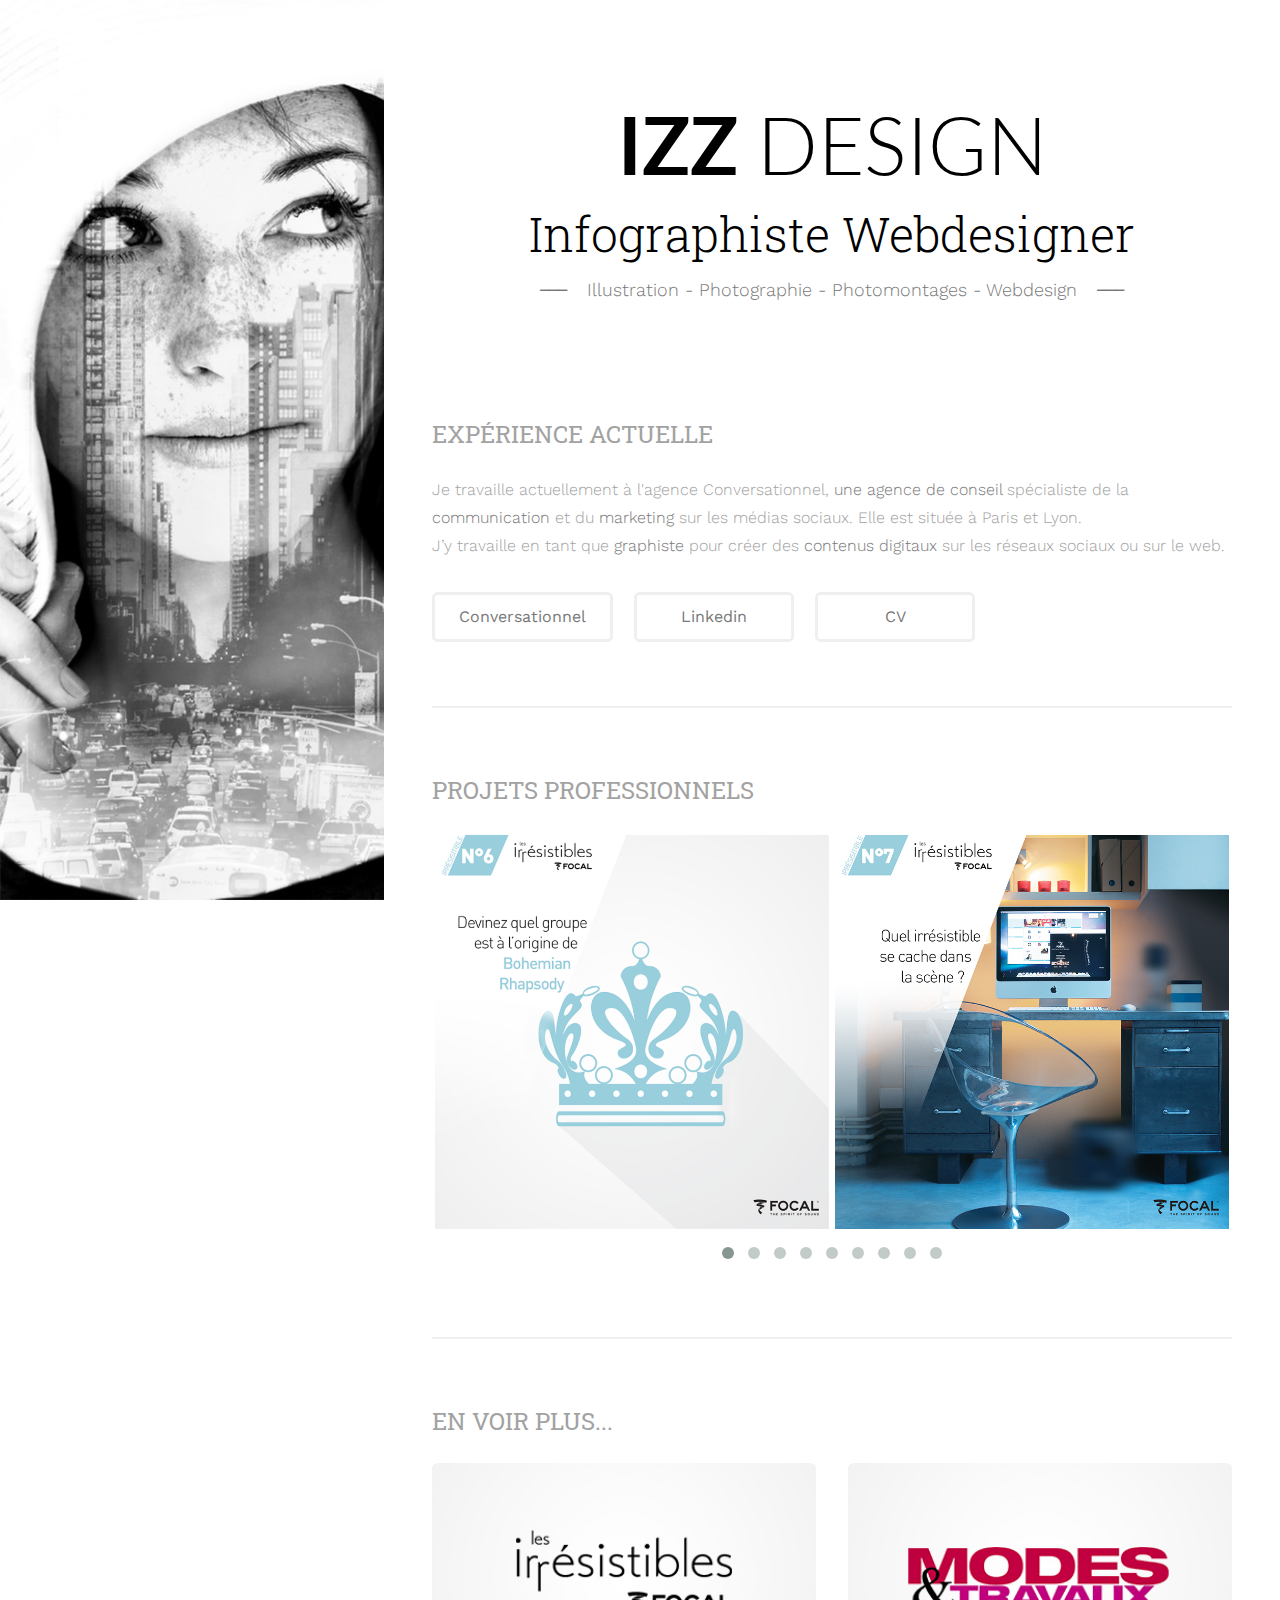
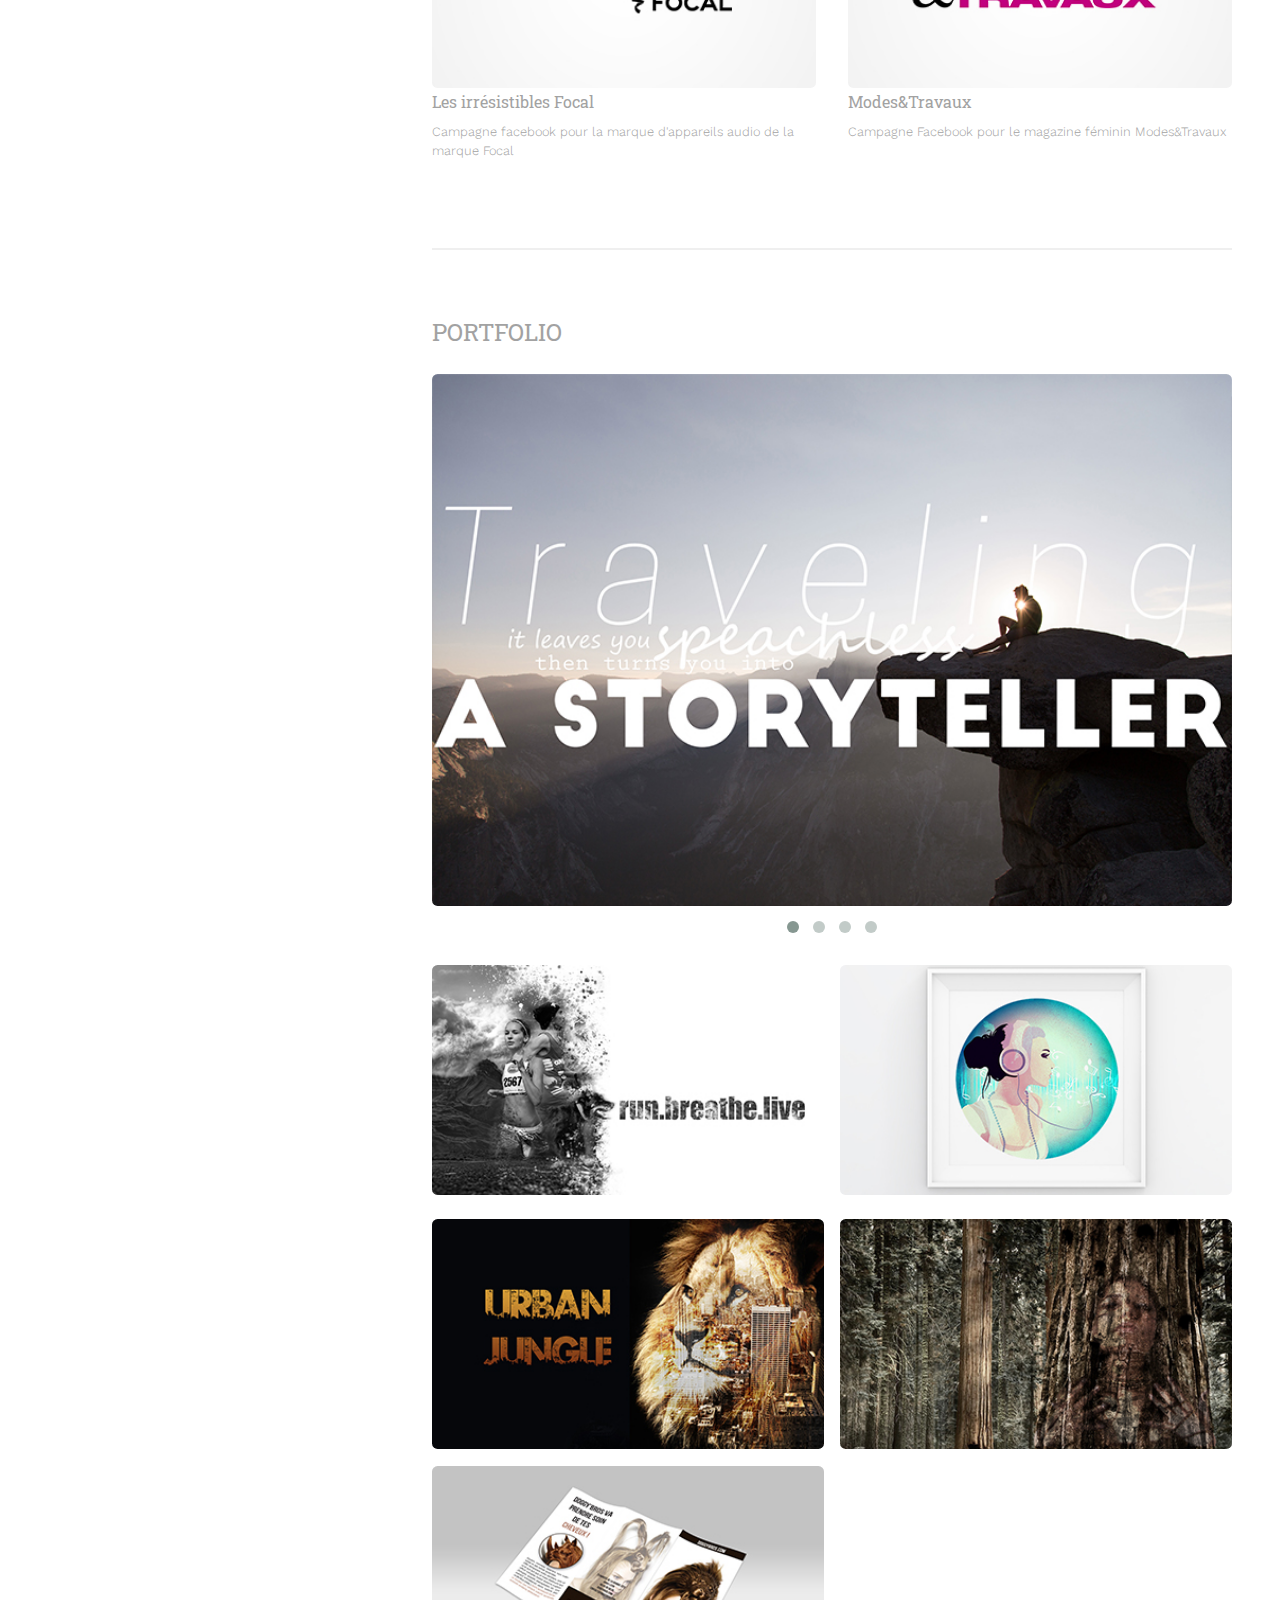
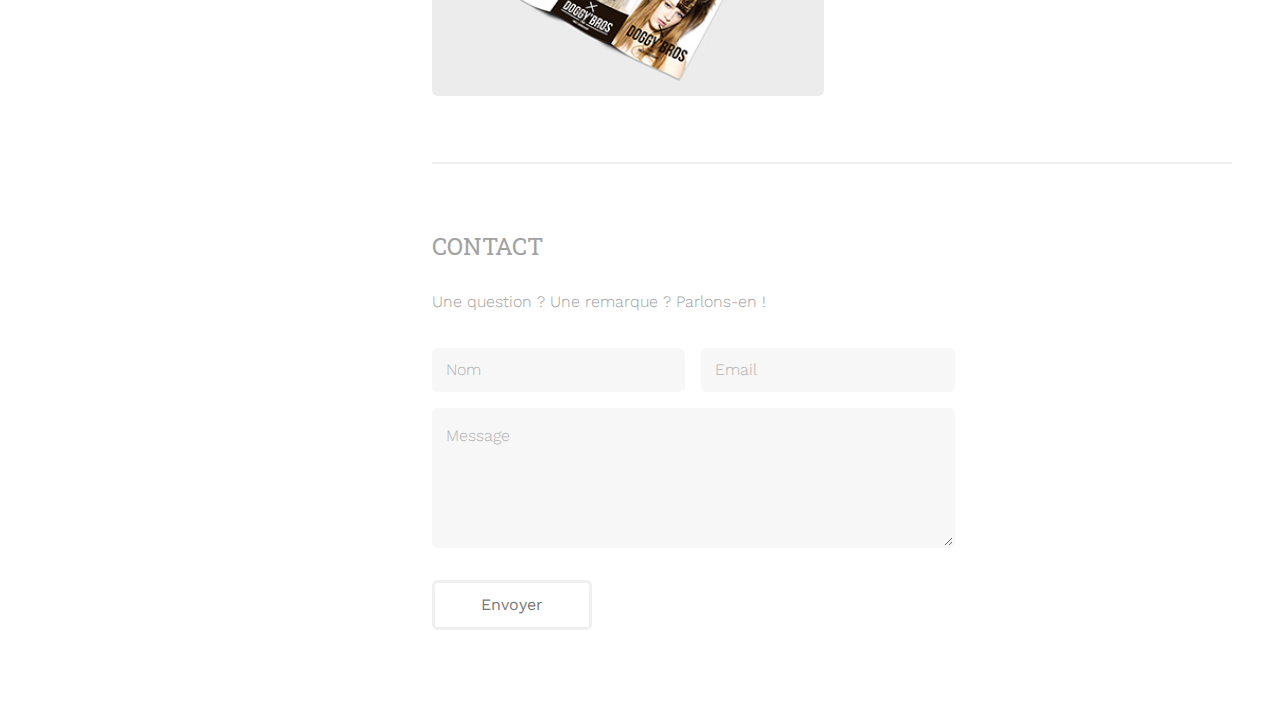
==== commit d80f18e3: "Correction images sur mobile" ====
--- a/index.html
+++ b/index.html
@@ -67,8 +67,6 @@
 					<section>
 						<h2>Projets professionnels</h2>
 						<div id="owl-demo">          
-						 <div class="item"><video src="projects/mt/mars.mp4" alt="Owl Image" controls></div>
-						 <div class="item"><video src="projects/mt/novembre.mp4" alt="Owl Image" controls></div>
 						 <div class="item"><img src="projects/focal/06.png" alt="Owl Image"></div>
 						 <div class="item"><img src="projects/focal/07.png" alt="Owl Image"></div>
 						 <div class="item"><img src="projects/focal/14.png" alt="Owl Image"></div>
@@ -77,6 +75,8 @@
 						 <div class="item"><img src="projects/focal/23.png" alt="Owl Image"></div>
 						 <div class="item"><video src="projects/focal/v13.mp4" alt="Owl Image" controls></div>
 						 <div class="item"><video src="projects/focal/v25.mp4" alt="Owl Image" controls></div>
+						 <div class="item"><video src="projects/mt/mars.mp4" alt="Owl Image" controls></div>
+						 <div class="item"><video src="projects/mt/novembre.mp4" alt="Owl Image" controls></div>
 						 <div class="item"><img src="projects/sofinco/11.png" alt="Owl Image"></div>
 						 <div class="item"><img src="projects/sofinco/12.png" alt="Owl Image"></div>
 						 <div class="item"><img src="projects/sofinco/info1.png" alt="Owl Image"></div>
@@ -114,12 +114,13 @@
 					</section>
 
 					<section id="two">
-						<h2>Personnal Portfolio</h2>
+						<h2>Portfolio</h2>
 						<div class="row 50% uniform">
 							<div id="owl-portfolio" class="owl-carousel image fit">
 							  <div class="item"><img src="images/fulls/life.jpg" alt=""></div>
 							  <div class="item"><img src="images/fulls/standout.jpg" alt=""></div>
 							  <div class="item"><img src="images/fulls/junglecity.png" alt=""></div>
+							  <div class="item"><img src="images/fulls/03.png" alt=""></div>
 							</div>
 							<!-- <div class="12u$">
 								<span class="image fit"><img src="images/fulls/05.jpg" alt="" /></span>
@@ -132,6 +133,10 @@
 
 							<article class="6u$ 12u$(xsmall) work-item">
 								<a href="images/fulls/02.png" class="image fit thumb"><img src="images/thumbs/02.jpg" alt="" /></a>
+							</article>
+
+							<article class="6u 12u$(xsmall) work-item">
+								<a href="images/fulls/03.png" class="image fit thumb"><img src="images/thumbs/03.jpg" alt="" /></a>
 							</article>
 
 							<article class="6u 12u$(xsmall) work-item">
@@ -199,12 +204,12 @@
 				$(document).ready(function() {
  
 				  $("#owl-portfolio").owlCarousel({
-				      slideSpeed : 300,
-				      paginationSpeed : 400,
-				      singleItem:true,
-				      autoPlay : 3000,
+				    slideSpeed : 300,
+				    paginationSpeed : 400,
+				    singleItem:true,
+				    autoPlay : 3000,
     				stopOnHover : true,
-				 
+    				
 				      // "singleItem:true" is a shortcut for:
 				      // items : 1, 
 				      // itemsDesktop : false,
--- a/assets/css/main.css
+++ b/assets/css/main.css
@@ -2764,7 +2764,7 @@
 	
 	#main-projects {
 		margin-left: 30%;
-	}	
+	}
 
 
 /* Poptrox */
@@ -3251,7 +3251,6 @@
 					padding: 2.25em 0 0 0;
 				}
 
-
 		/*work*/
 		.main .work{
 			width: 50%
@@ -3340,7 +3339,6 @@
 
 		/*Images*/
 		.image.fit img{
-			width: auto;
 			margin: 0 auto;
 		}
 	}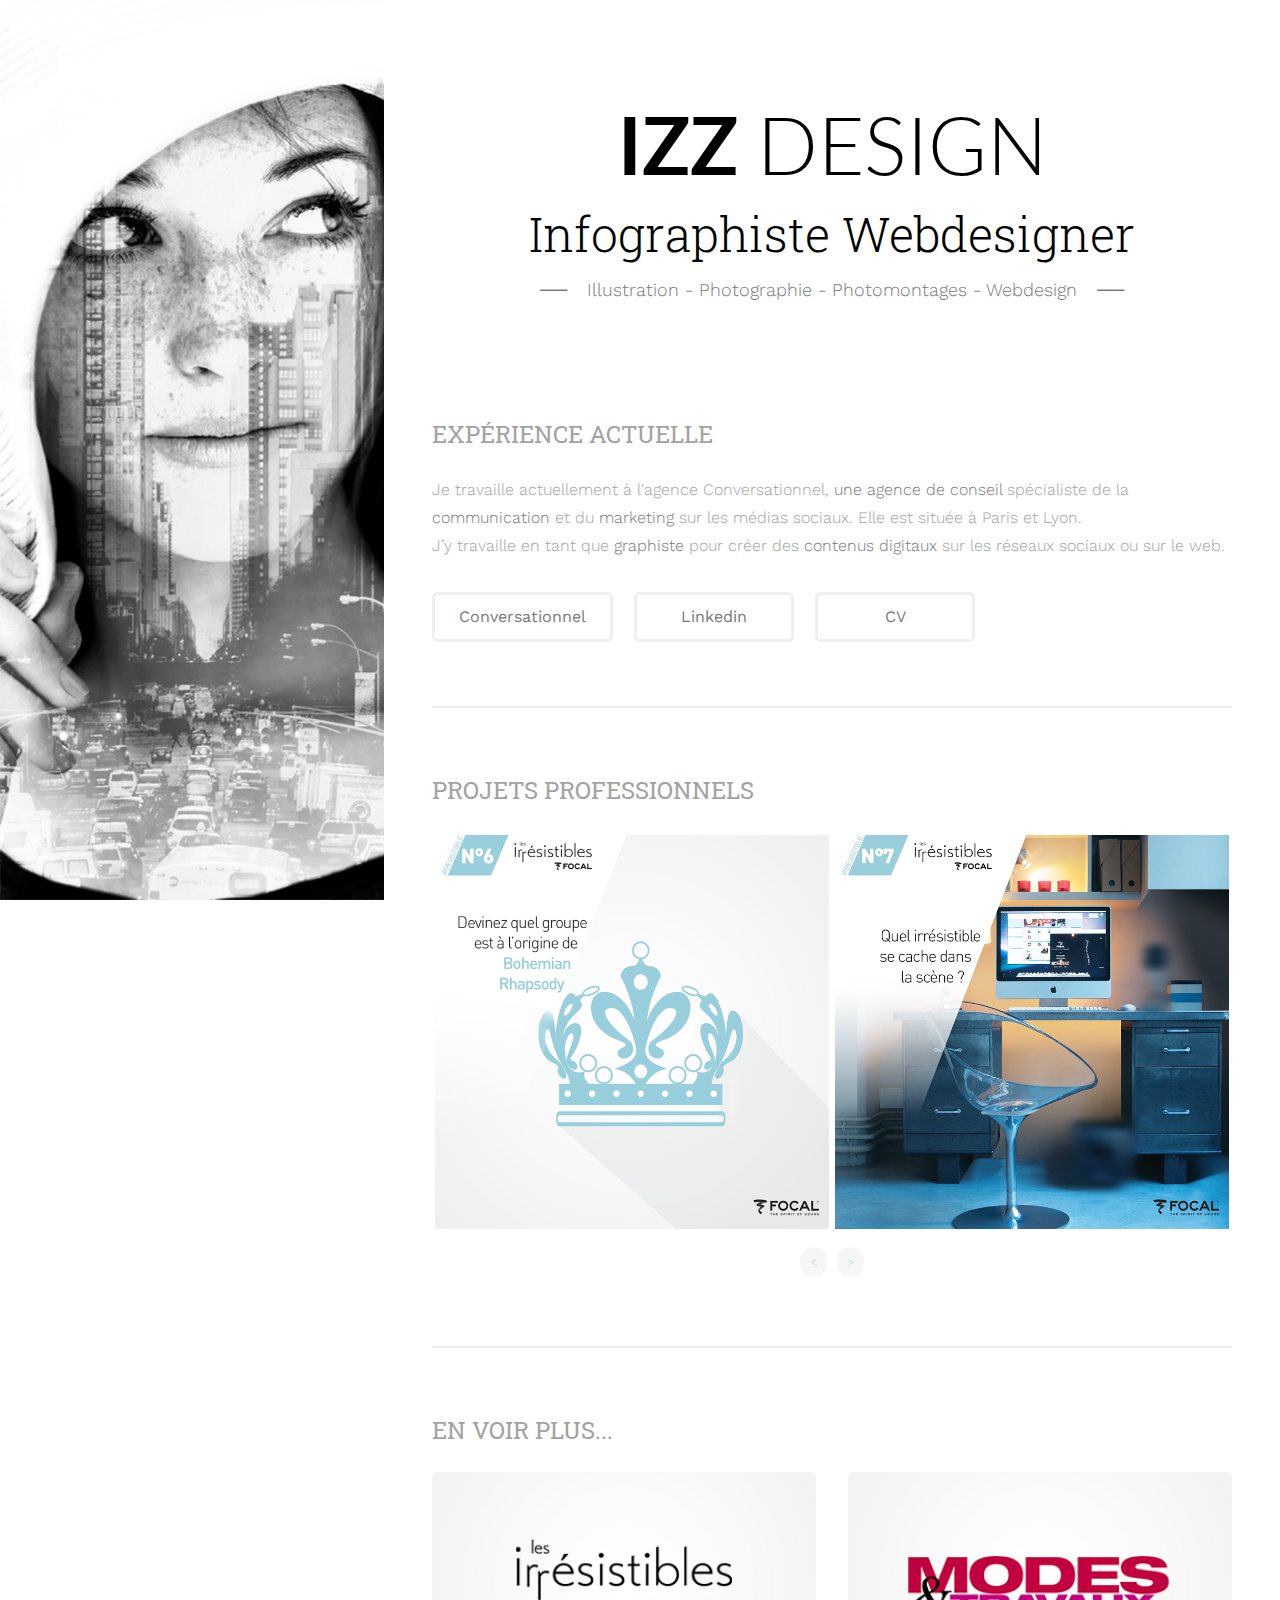
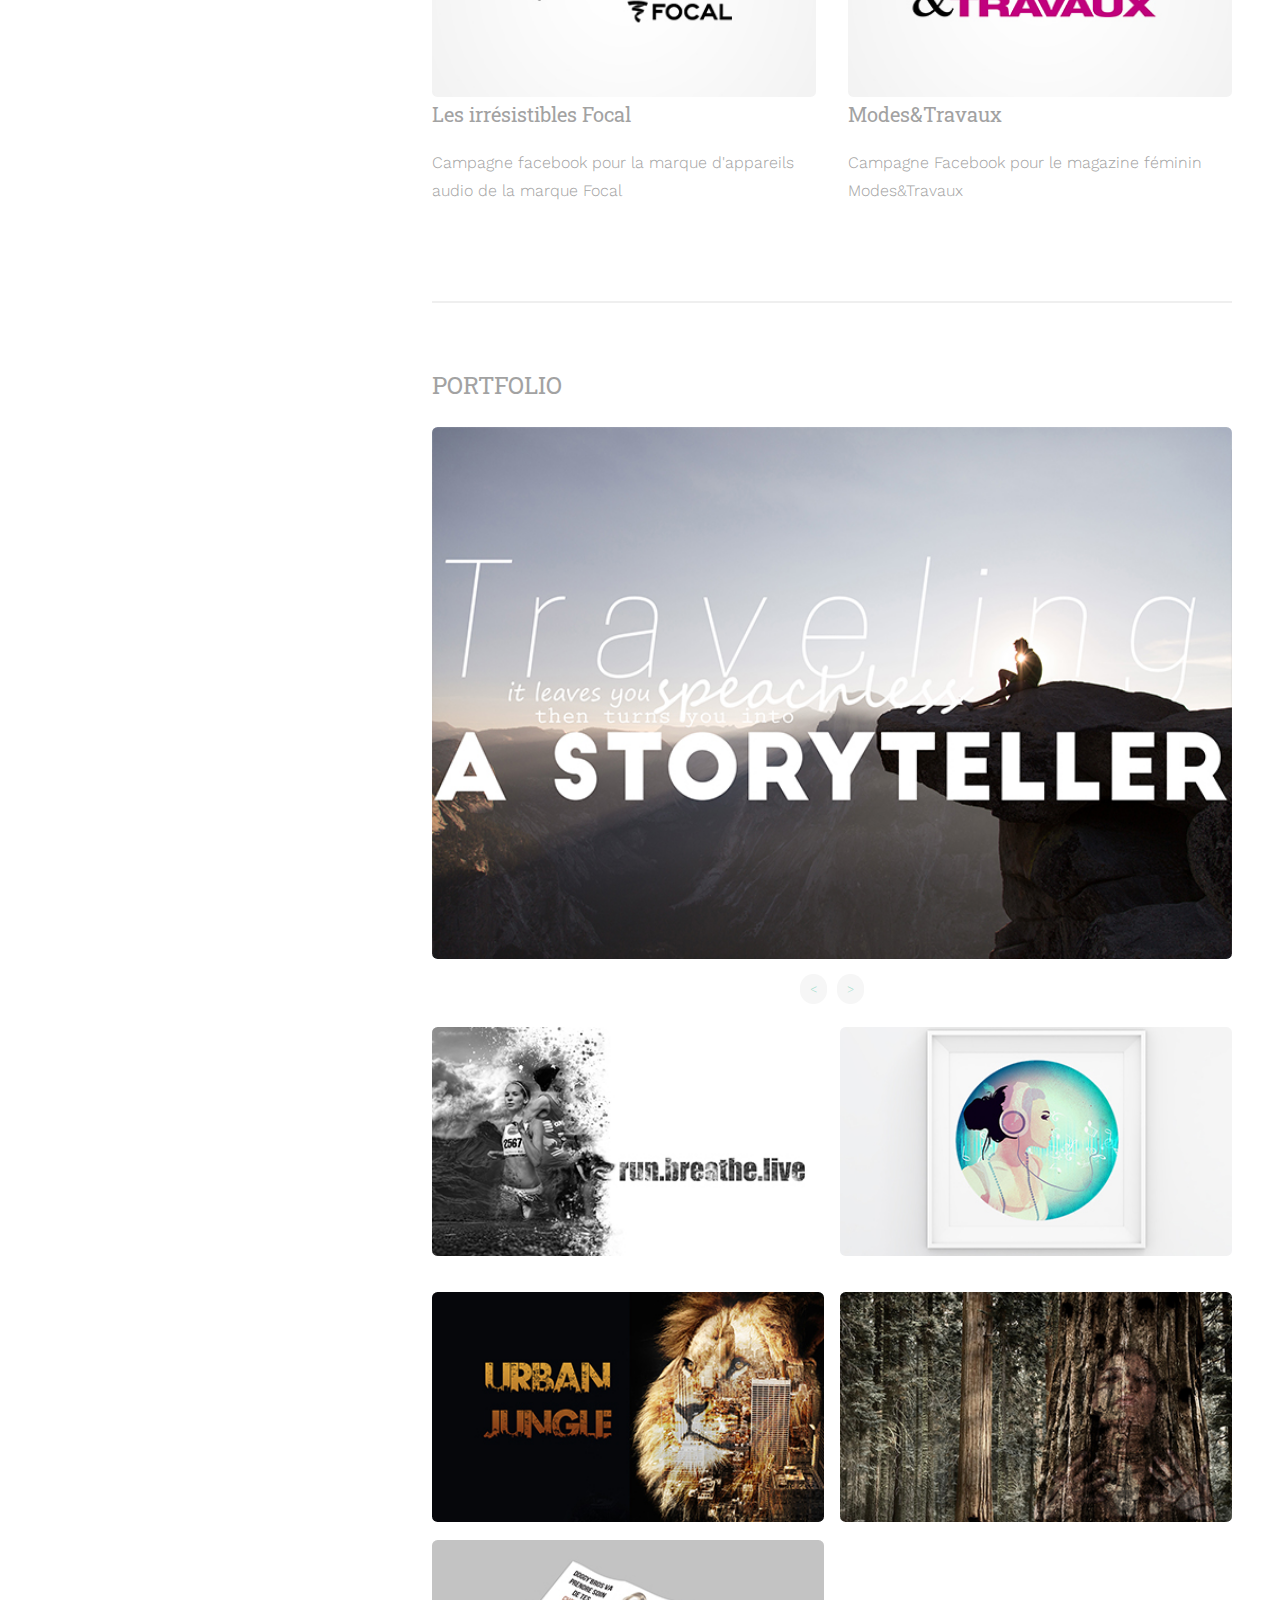
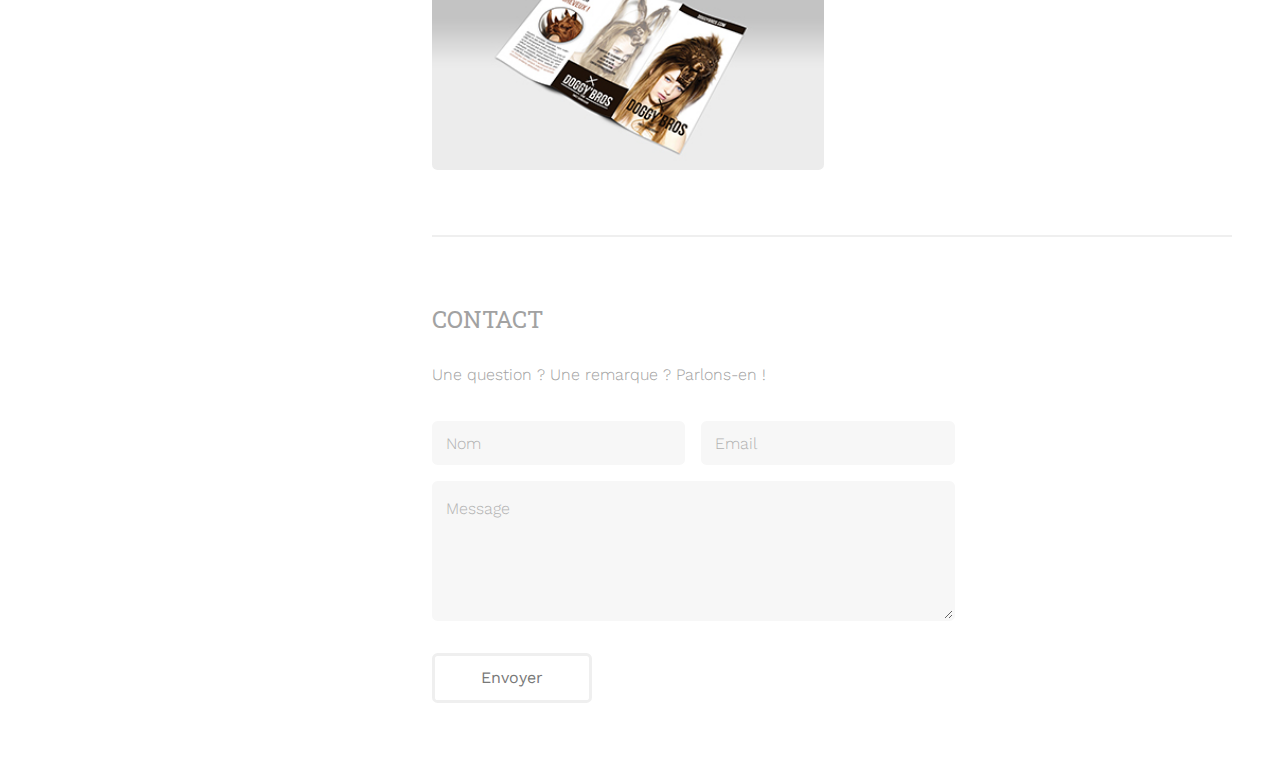
==== commit f7d667b0: "Correction 404" ====
--- a/index.html
+++ b/index.html
@@ -12,24 +12,12 @@
 		<!--[if lte IE 8]><script src="assets/js/ie/html5shiv.js"></script><![endif]-->
 		<link rel="stylesheet" href="assets/css/main.css" />
 		<link rel="stylesheet" href="assets/css/animate.css" />
-        <link rel="stylesheet" href="css/jquery.fancybox.css">
-
-		<!-- Morphing -->
-		<link rel="stylesheet" type="text/css" href="assets/morphing/css/normalize.css" />
-		<link rel="stylesheet" type="text/css" href="assets/morphing/css/component.css" />
-		<link rel="stylesheet" type="text/css" href="assets/morphing/css/content.css" />
-		<script src="assets/morphing/js/modernizr.custom.js"></script>
-		<!--[if lte IE 8]><link rel="stylesheet" href="assets/css/ie8.css" /><![endif]-->
 
 		<!-- Basic stylesheet -->
 		<link rel="stylesheet" href="assets/owl-carousel/owl.carousel.css">
 
 		 <!-- Default Theme -->
 		<link rel="stylesheet" href="assets/owl-carousel/owl.theme.css">
-
-		<!-- Include js plugin -->
-
-		<script type="text/javascript" src="http://code.jquery.com/jquery-1.9.1.min.js"></script>
 
 	</head>
 	<body id="top">
@@ -159,16 +147,16 @@
 						<p>Une question ? Une remarque ? Parlons-en !</p>
 						<div class="row">
 							<div class="8u 12u$(small)">
-								<form action="https://formspree.io/your@email.com" method="POST">
+								<form action="https://formspree.io/contact@izzdesign.fr" method="POST">
 									<div class="row uniform 50%">
 										<div class="6u 12u$(xsmall)"><input type="text" name="name" id="name" placeholder="Nom" /></div>
 										<div class="6u$ 12u$(xsmall)"><input type="email" name="email" id="email" placeholder="Email" /></div>
 										<div class="12u$"><textarea name="message" id="message" placeholder="Message" rows="4"></textarea></div>
 									</div>
+									<ul class="actions">
+										<li><input type="submit" value="Envoyer" /></li>
+									</ul>
 								</form>
-								<ul class="actions">
-									<li><input type="submit" value="Envoyer" /></li>
-								</ul>
 							</div>
 						</div>
 					</section>
--- a/assets/css/main.css
+++ b/assets/css/main.css
@@ -1820,8 +1820,8 @@
 	}
 
 		.select-wrapper:before {
-			-moz-osx-font-smoothing: grayscale;
-			-webkit-font-smoothing: antialiased;
+			/*-moz-osx-font-smoothing: grayscale;
+			-webkit-font-smoothing: antialiased;*/
 			font-family: FontAwesome;
 			font-style: normal;
 			font-weight: normal;
@@ -1886,8 +1886,8 @@
 
 			input[type="checkbox"] + label:before,
 			input[type="radio"] + label:before {
-				-moz-osx-font-smoothing: grayscale;
-				-webkit-font-smoothing: antialiased;
+				/*-moz-osx-font-smoothing: grayscale;
+				-webkit-font-smoothing: antialiased;*/
 				font-family: FontAwesome;
 				font-style: normal;
 				font-weight: normal;
@@ -2102,8 +2102,8 @@
 	}
 
 		.icon:before {
-			-moz-osx-font-smoothing: grayscale;
-			-webkit-font-smoothing: antialiased;
+			/*-moz-osx-font-smoothing: grayscale;
+			-webkit-font-smoothing: antialiased;*/
 			font-family: FontAwesome;
 			font-style: normal;
 			font-weight: normal;
@@ -2283,6 +2283,7 @@
 			cursor: default;
 			list-style: none;
 			padding-left: 0;
+			margin-top: 2em;
 		}
 
 			ul.actions li {
@@ -2578,7 +2579,7 @@
 
 /* Work Item */
 
-	.work-item{
+/*	.work-item{
 		margin: 0;
 	}
 
@@ -2602,7 +2603,7 @@
 			font-size: 0.8em;
 			line-height: 1.5em;
 			margin: 0;
-		}
+		}*/
 
 /* Header */
 
@@ -2863,8 +2864,8 @@
 		}
 
 			.poptrox-popup .loader:before {
-				-moz-osx-font-smoothing: grayscale;
-				-webkit-font-smoothing: antialiased;
+				/*-moz-osx-font-smoothing: grayscale;
+				-webkit-font-smoothing: antialiased;*/
 				font-family: FontAwesome;
 				font-style: normal;
 				font-weight: normal;
@@ -2908,8 +2909,8 @@
 
 			.poptrox-popup .nav-next:before,
 			.poptrox-popup .nav-previous:before {
-				-moz-osx-font-smoothing: grayscale;
-				-webkit-font-smoothing: antialiased;
+				/*-moz-osx-font-smoothing: grayscale;
+				-webkit-font-smoothing: antialiased;*/
 				font-family: FontAwesome;
 				font-style: normal;
 				font-weight: normal;
@@ -2967,8 +2968,8 @@
 		}
 
 			.poptrox-popup .closer:before {
-				-moz-osx-font-smoothing: grayscale;
-				-webkit-font-smoothing: antialiased;
+				/*-moz-osx-font-smoothing: grayscale;
+				-webkit-font-smoothing: antialiased;*/
 				font-family: FontAwesome;
 				font-style: normal;
 				font-weight: normal;
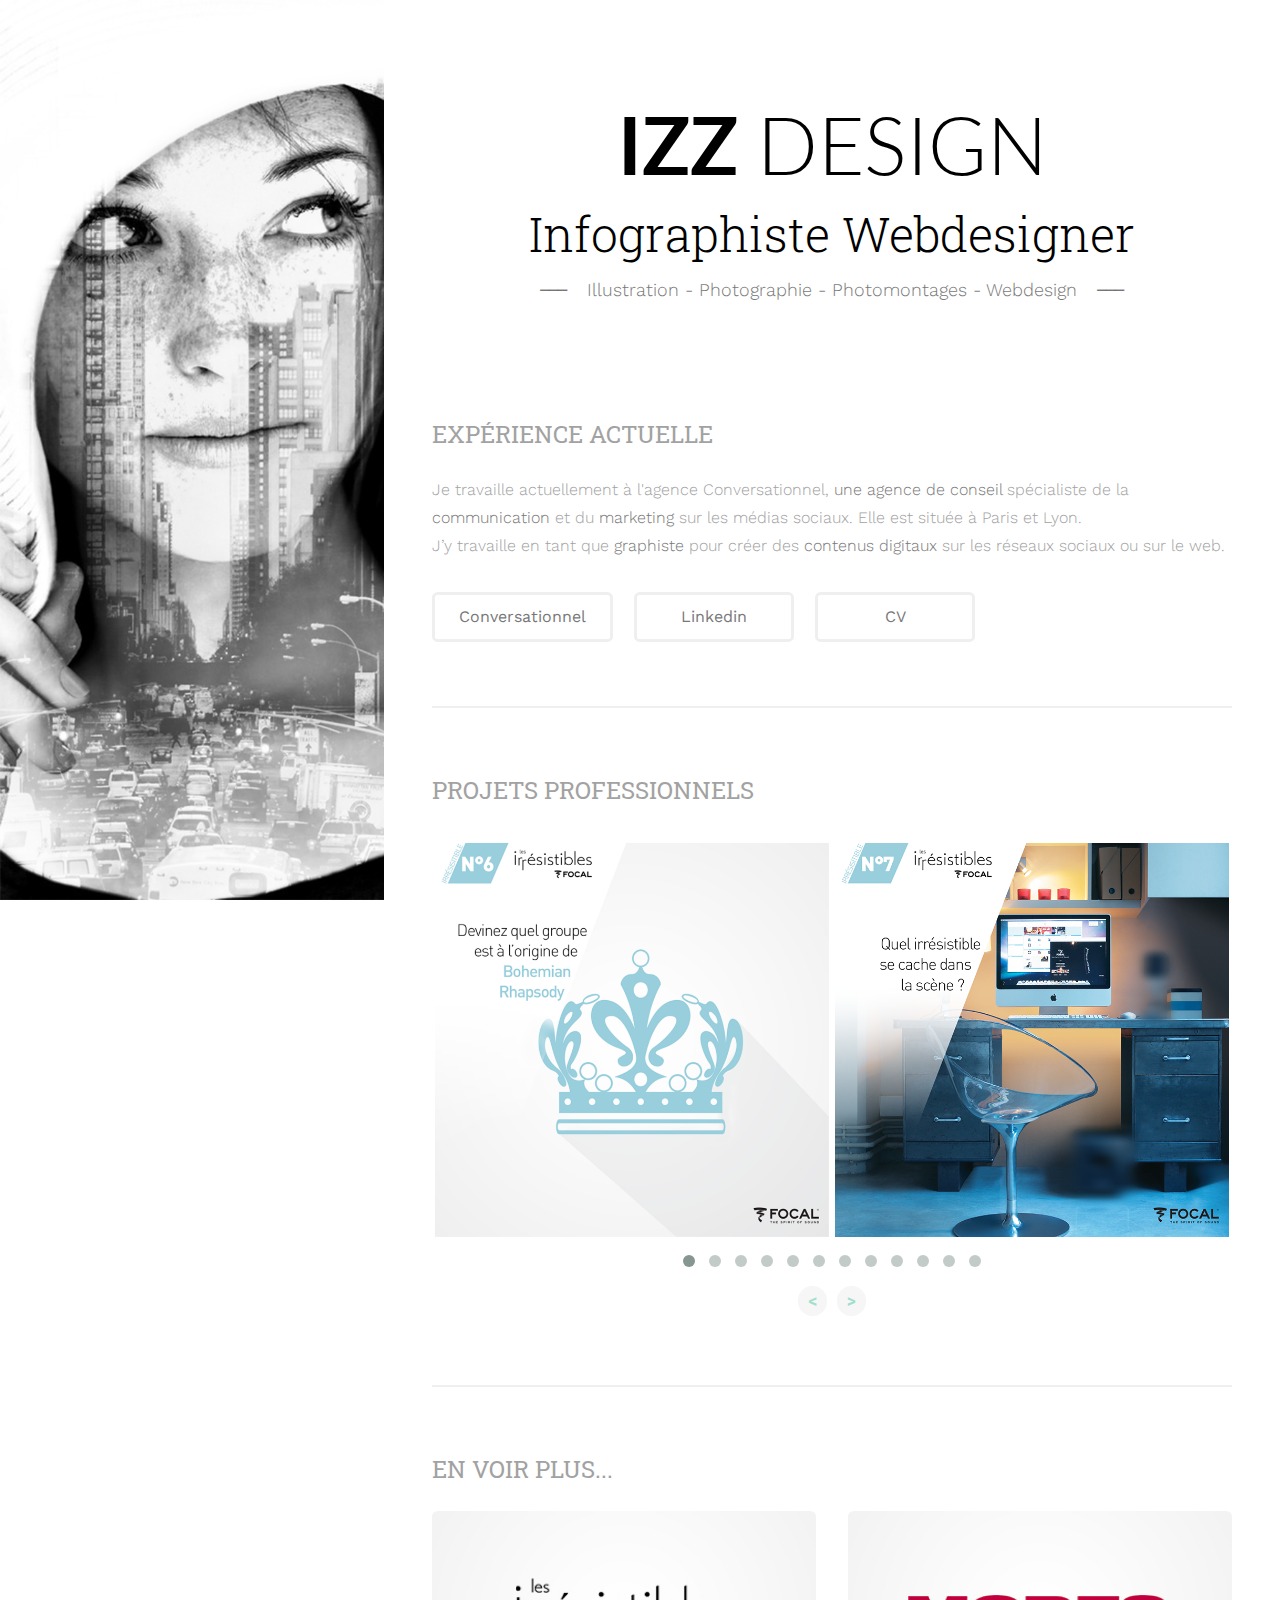
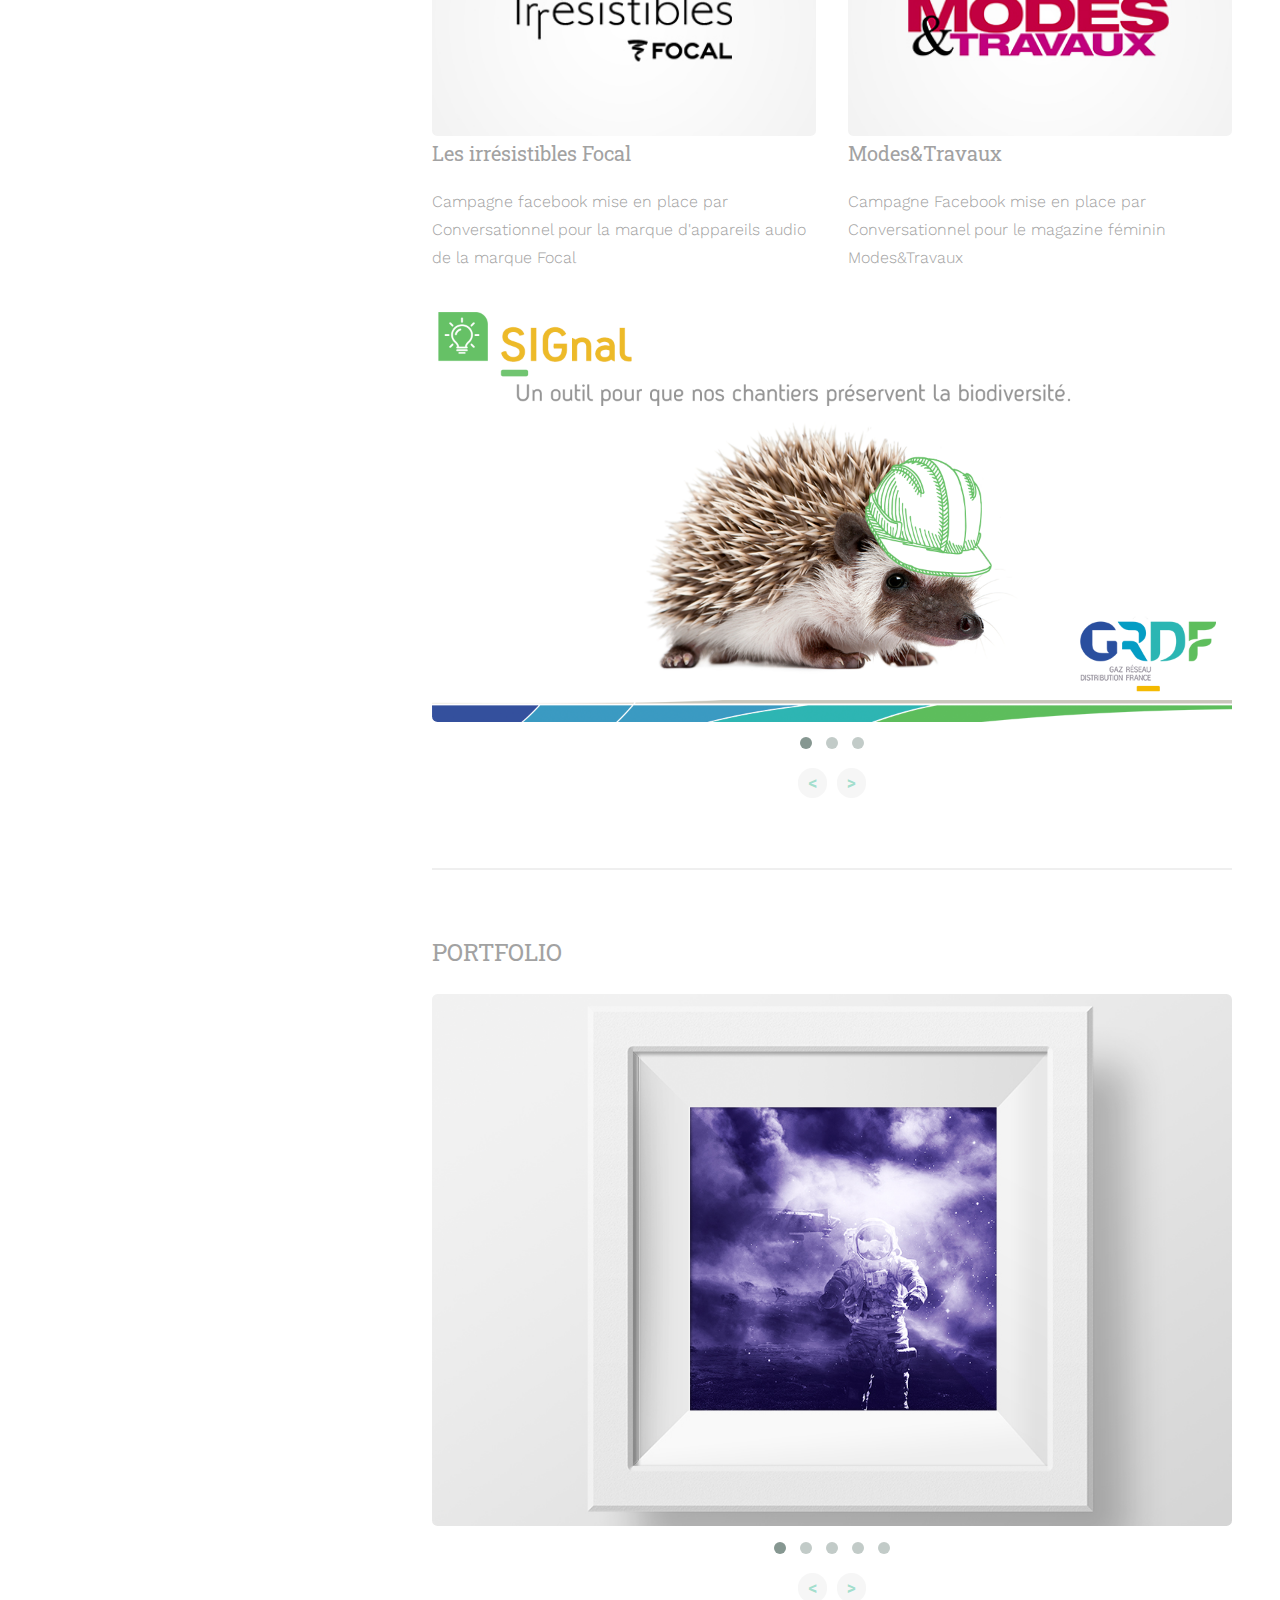
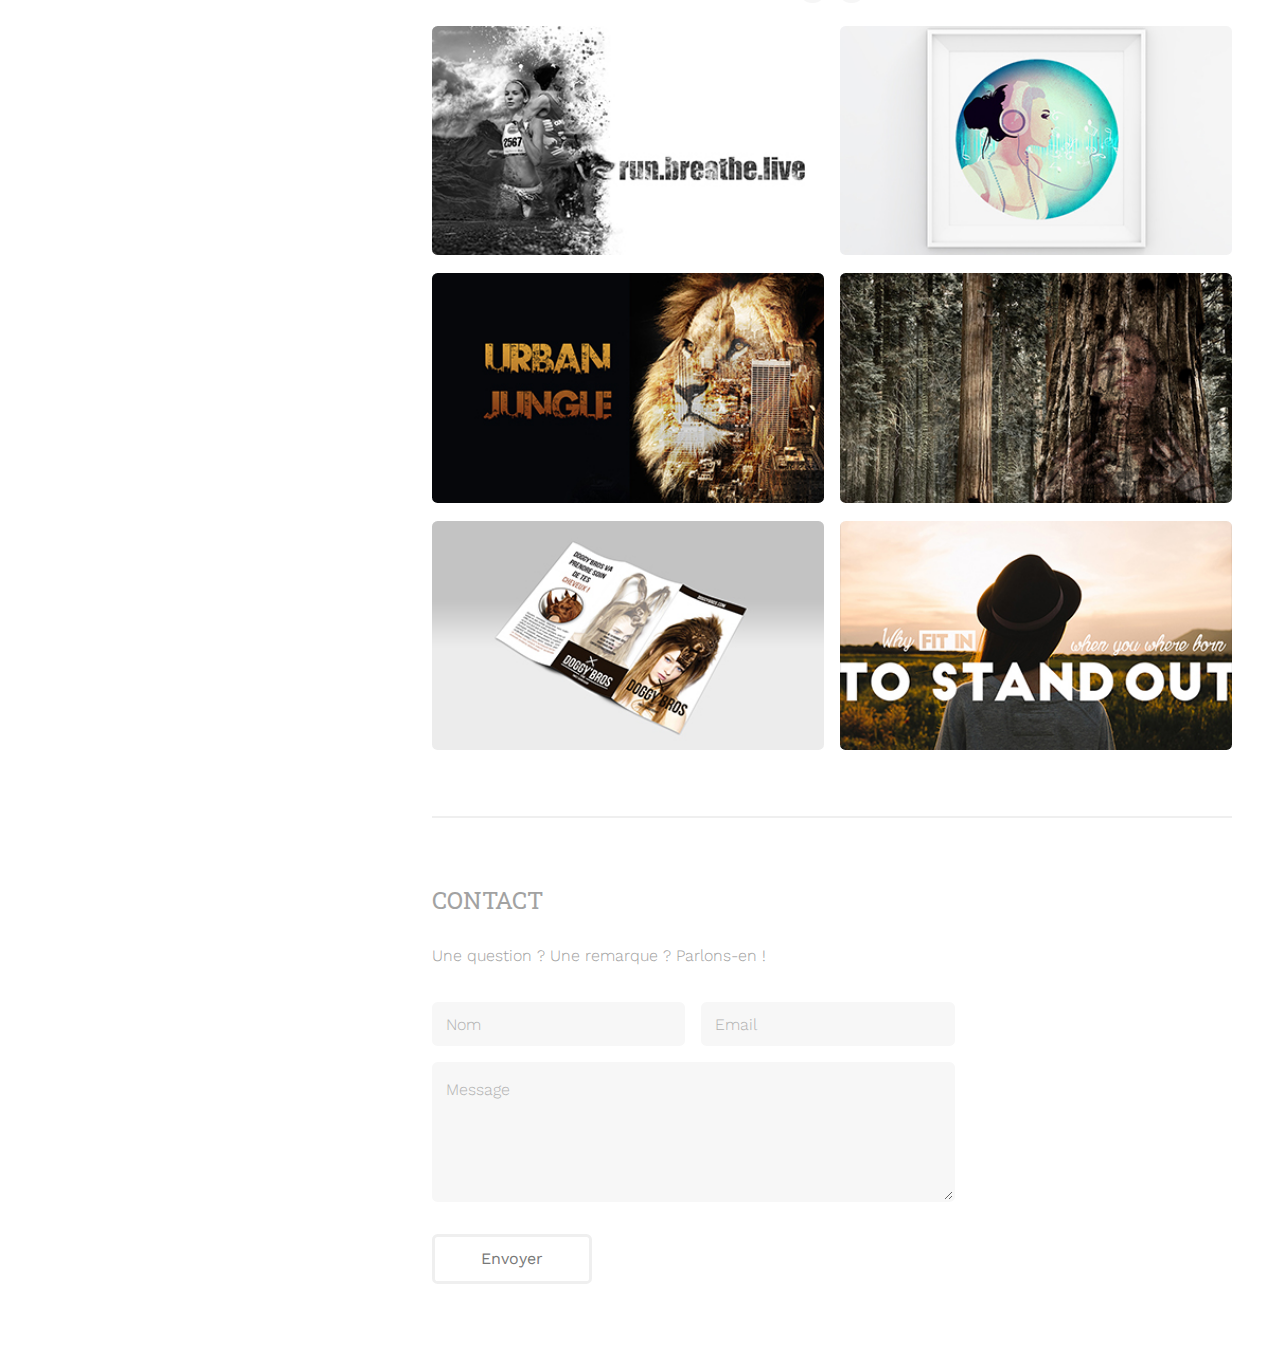
==== commit 9313b64a: "MAJ portfolio + ajout carousel linkad + modifs pagination carousel" ====
--- a/index.html
+++ b/index.html
@@ -54,6 +54,7 @@
 				<!-- Two -->
 					<section>
 						<h2>Projets professionnels</h2>
+						<p></p>
 						<div id="owl-demo">          
 						 <div class="item"><img src="projects/focal/06.png" alt="Owl Image"></div>
 						 <div class="item"><img src="projects/focal/07.png" alt="Owl Image"></div>
@@ -69,10 +70,15 @@
 						 <div class="item"><img src="projects/sofinco/12.png" alt="Owl Image"></div>
 						 <div class="item"><img src="projects/sofinco/info1.png" alt="Owl Image"></div>
 						 <div class="item"><img src="projects/sofinco/info2.png" alt="Owl Image"></div>
+						 <div class="item"><img src="projects/sofinco/info3.png" alt="Owl Image"></div>
+						 <div class="item"><img src="projects/sofinco/info4.png" alt="Owl Image"></div>
 						 <div class="item"><img src="projects/divers/conv-01.png" alt="Owl Image"></div>
 						 <div class="item"><img src="projects/divers/conv-02.png" alt="Owl Image"></div>
 						 <div class="item"><img src="projects/divers/cprint1.png" alt="Owl Image"></div>
 						 <div class="item"><img src="projects/divers/cprint2.png" alt="Owl Image"></div>
+						 <div class="item"><img src="projects/divers/ciss1.png" alt="Owl Image"></div>
+						 <div class="item"><img src="projects/divers/ciss2.png" alt="Owl Image"></div>
+						 <div class="item"><img src="projects/divers/ciss3.png" alt="Owl Image"></div>
 						</div>
 					</section>
 					<section>
@@ -81,13 +87,19 @@
 							<article class="6u 12u$(xsmall) project">
 								<a href="focal.html" class="image fit"><img src="projects/focal/logo-focal.jpg" alt="" /></a>
 								<h3>Les irrésistibles Focal</h3>
-								<p>Campagne facebook pour la marque d'appareils audio de la marque Focal</p>
+								<p>Campagne facebook mise en place par Conversationnel pour la marque d'appareils audio de la marque Focal</p>
 							</article>
 							<article class="6u$ 12u$(xsmall) project">
 								<a href="modesettravaux.html" class="image fit"><img src="projects/mt/logo-mt.jpg" alt="" /></a>
 								<h3>Modes&Travaux</h3>
-								<p>Campagne Facebook pour le magazine féminin Modes&Travaux</p>
-							</article>
+								<p>Campagne Facebook mise en place par Conversationnel pour le magazine féminin Modes&Travaux</p>
+							</article>
+
+							<div id="owl-twitter" class="owl-carousel image fit">
+							  <div class="item"><img src="projects/divers/grdf1.png" alt="Owl Image"></div>
+							  <div class="item"><img src="projects/divers/fabulous1.png" alt="Owl Image"></div>
+							  <div class="item"><img src="projects/divers/fabulous2.png" alt="Owl Image"></div>
+							</div>
 							<!-- <article class="6u 12u$(xsmall) project">
 								<a href="sofinco.html" class="image fit"><img src="projects/sofinco/logo-sofinco.jpg" alt="" /></a>
 								<h3>Sofinco</h3>
@@ -105,10 +117,11 @@
 						<h2>Portfolio</h2>
 						<div class="row 50% uniform">
 							<div id="owl-portfolio" class="owl-carousel image fit">
+							  <div class="item"><img src="images/fulls/discovery.jpg" alt=""></div>
 							  <div class="item"><img src="images/fulls/life.jpg" alt=""></div>
-							  <div class="item"><img src="images/fulls/standout.jpg" alt=""></div>
+							  <div class="item"><img src="images/fulls/getreadyforit.jpg" alt=""></div>
 							  <div class="item"><img src="images/fulls/junglecity.png" alt=""></div>
-							  <div class="item"><img src="images/fulls/03.png" alt=""></div>
+							  <div class="item"><img src="images/fulls/parrot.jpg" alt=""></div>
 							</div>
 							<!-- <div class="12u$">
 								<span class="image fit"><img src="images/fulls/05.jpg" alt="" /></span>
@@ -116,7 +129,6 @@
 
 							<article class="6u 12u$(xsmall) work-item">
 								<a href="images/fulls/01.png" class="image fit thumb"><img src="images/thumbs/01.jpg" alt="" /></a>
-								<h3></h3>
 							</article>
 
 							<article class="6u$ 12u$(xsmall) work-item">
@@ -127,12 +139,16 @@
 								<a href="images/fulls/03.png" class="image fit thumb"><img src="images/thumbs/03.jpg" alt="" /></a>
 							</article>
 
-							<article class="6u 12u$(xsmall) work-item">
+							<article class="6u$ 12u$(xsmall) work-item">
 								<a href="images/fulls/05.png" class="image fit thumb"><img src="images/thumbs/05.jpg" alt="" /></a>
 							</article>
 
-							<article class="6u$ 12u$(xsmall) work-item">
+							<article class="6u 12u$(xsmall) work-item">
 								<a href="images/fulls/06.png" class="image fit thumb"><img src="images/thumbs/06.jpg" alt="" /></a>
+							</article>
+
+							<article class="6u 12u$(xsmall) work-item">
+								<a href="images/fulls/04.jpg" class="image fit thumb"><img src="images/thumbs/04.jpg" alt="" /></a>
 							</article>
 						</div>
 						<!-- <ul class="actions center clear">
@@ -188,24 +204,28 @@
 
 			<script src="assets/owl-carousel/owl.carousel.js"></script>
     		<script type="text/javascript">
-				$(document).ready(function() {$("#owl-demo").owlCarousel();});
 				$(document).ready(function() {
+					$("#owl-demo").owlCarousel();
  
-				  $("#owl-portfolio").owlCarousel({
-				    slideSpeed : 300,
-				    paginationSpeed : 400,
-				    singleItem:true,
-				    autoPlay : 3000,
-    				stopOnHover : true,
-    				
+				$("#owl-portfolio").owlCarousel({
+					slideSpeed : 300,
+					paginationSpeed : 400,
+					singleItem:true,
+					autoPlay : 3000,
+					stopOnHover : true,
+					
 				      // "singleItem:true" is a shortcut for:
 				      // items : 1, 
 				      // itemsDesktop : false,
 				      // itemsDesktopSmall : false,
 				      // itemsTablet: false,
-				      // itemsMobile : false
-				 
+				      // itemsMobile : false	 
 				  });
+
+				$("#owl-twitter").owlCarousel({
+					singleItem:true,
+				  });
+
 				 
 				});
 			</script>
